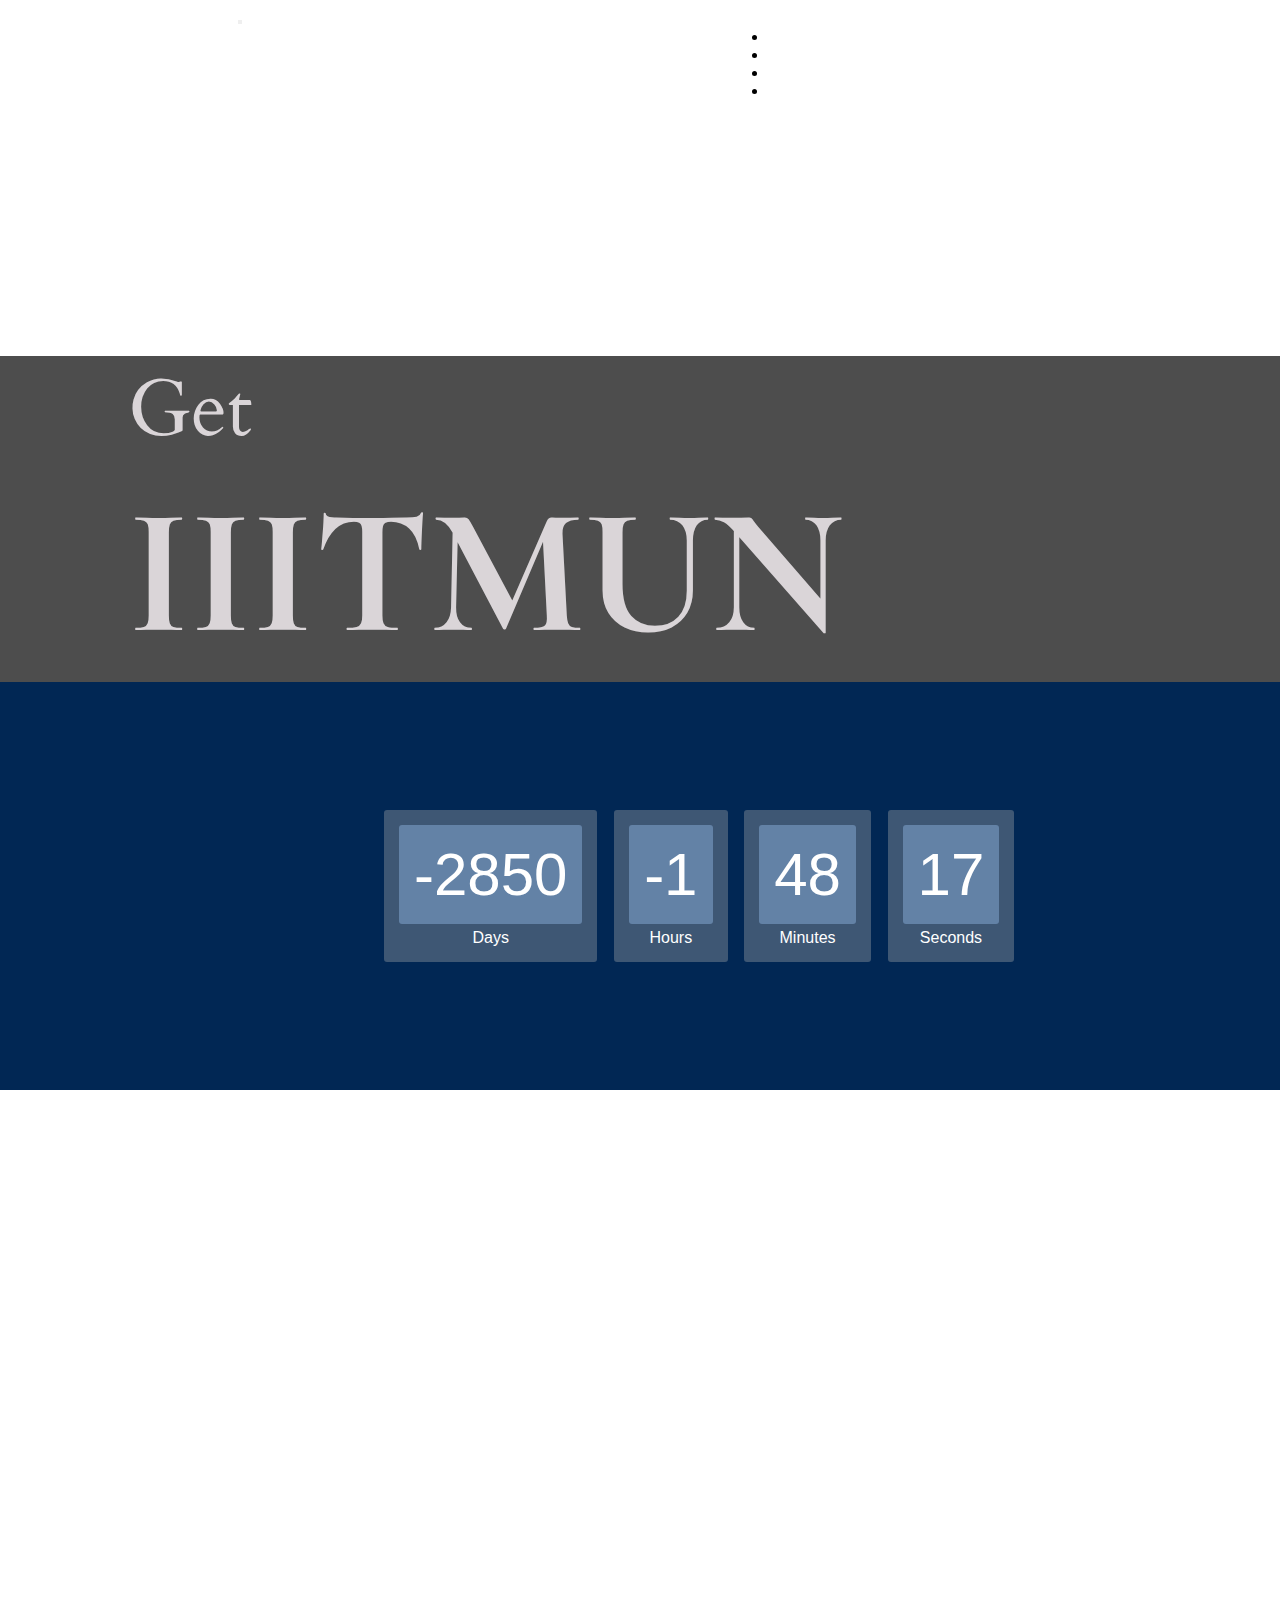
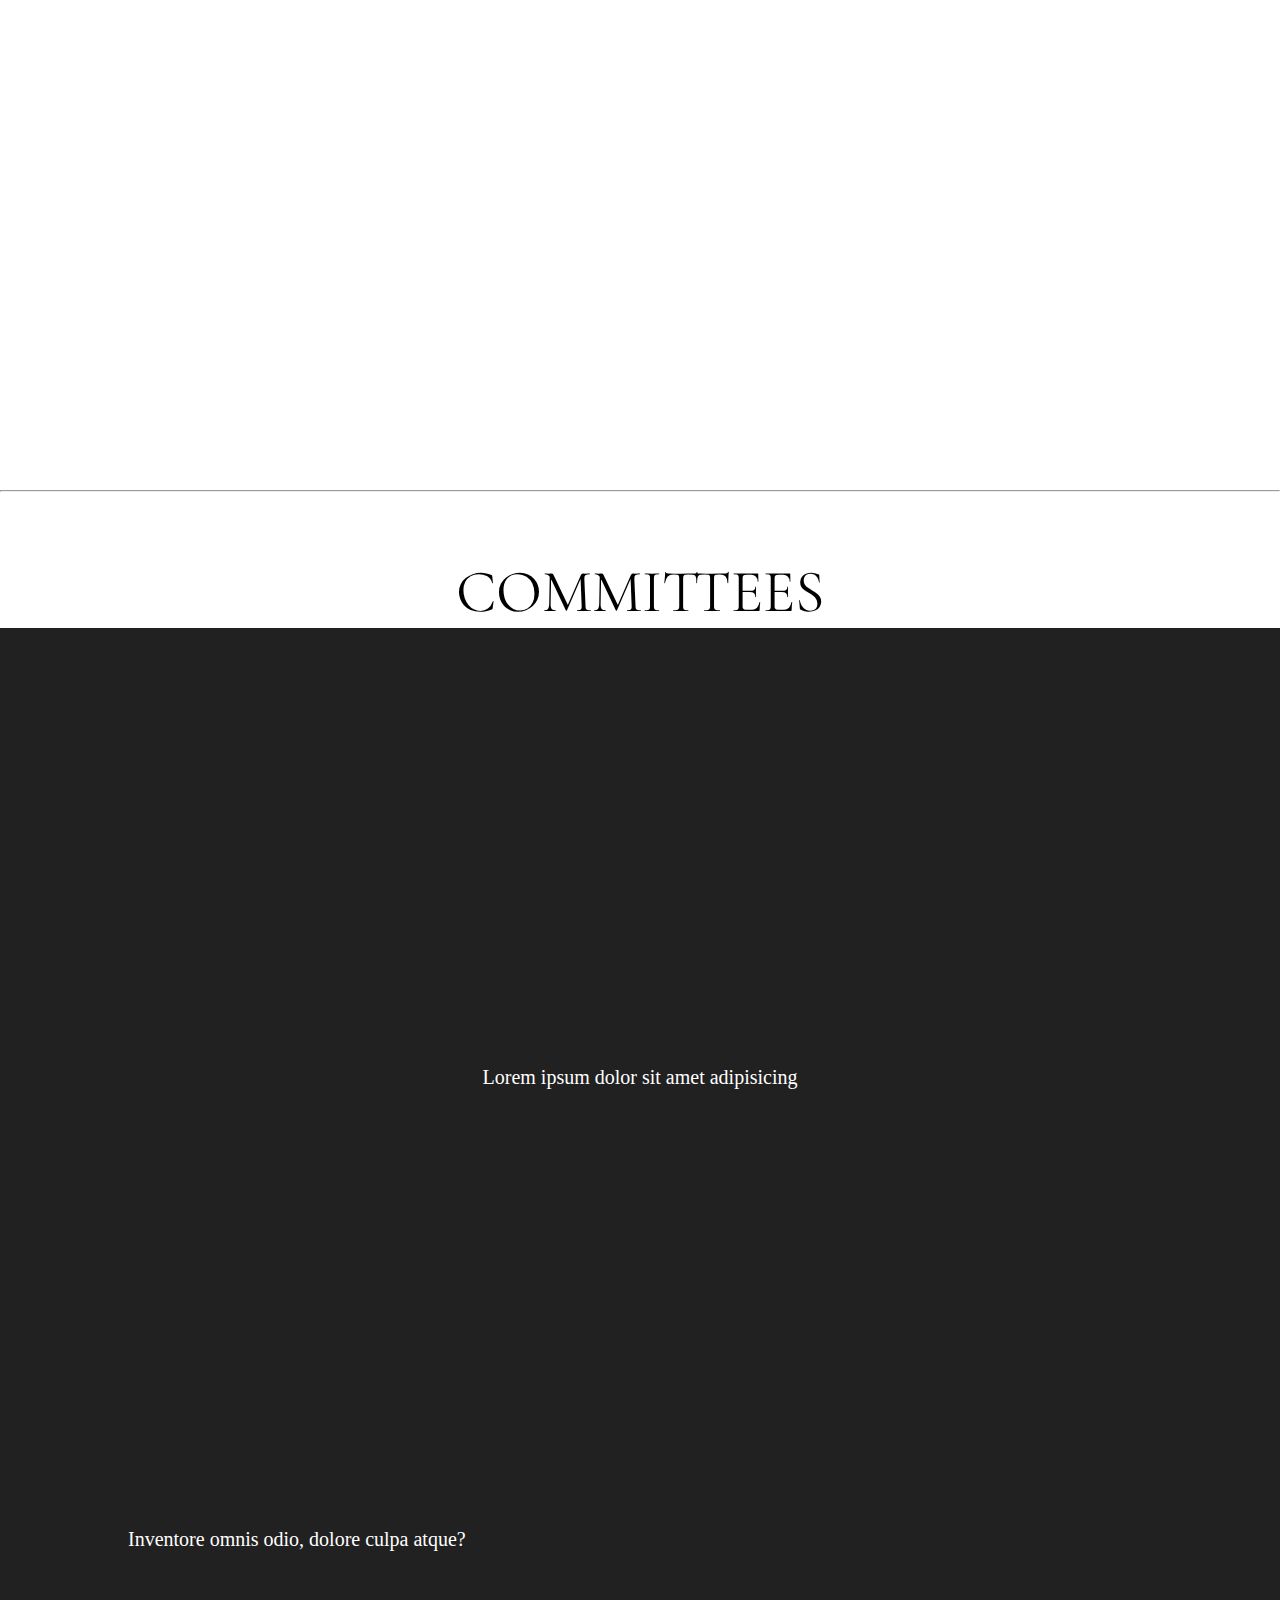
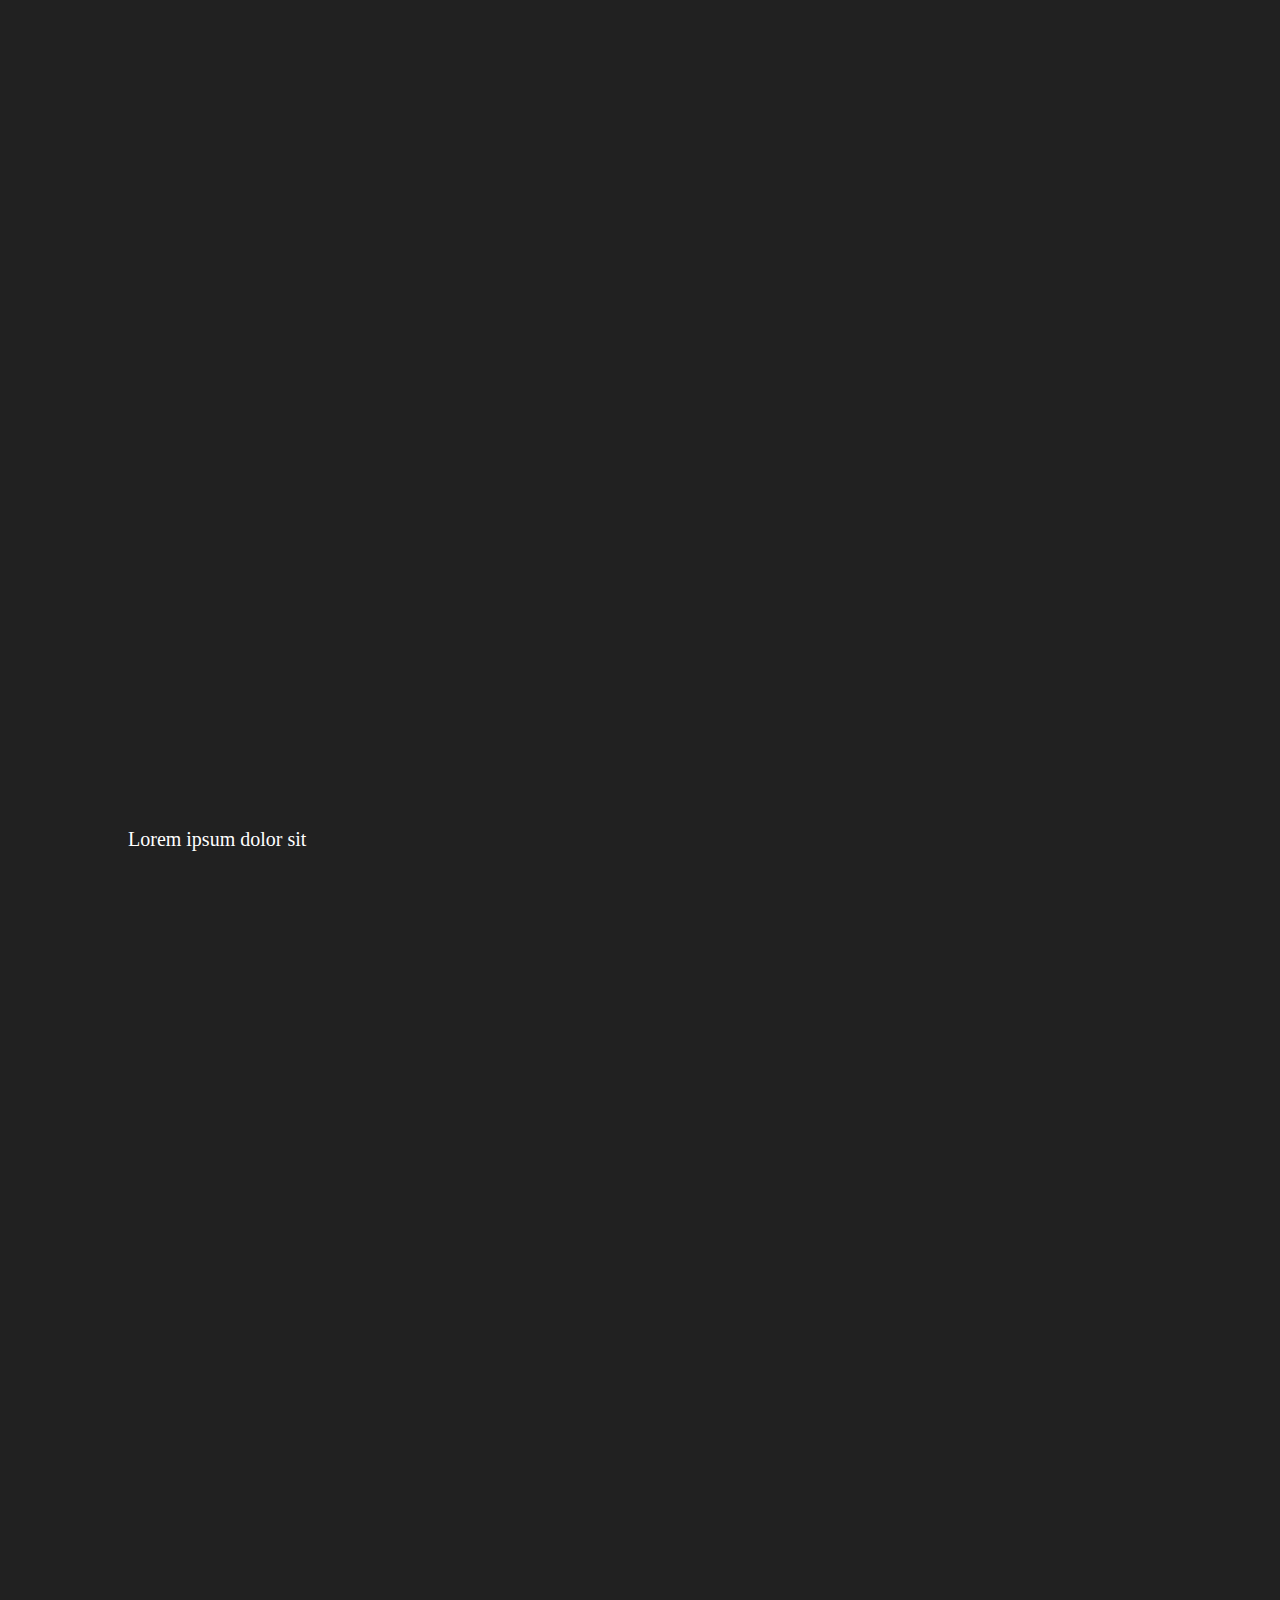
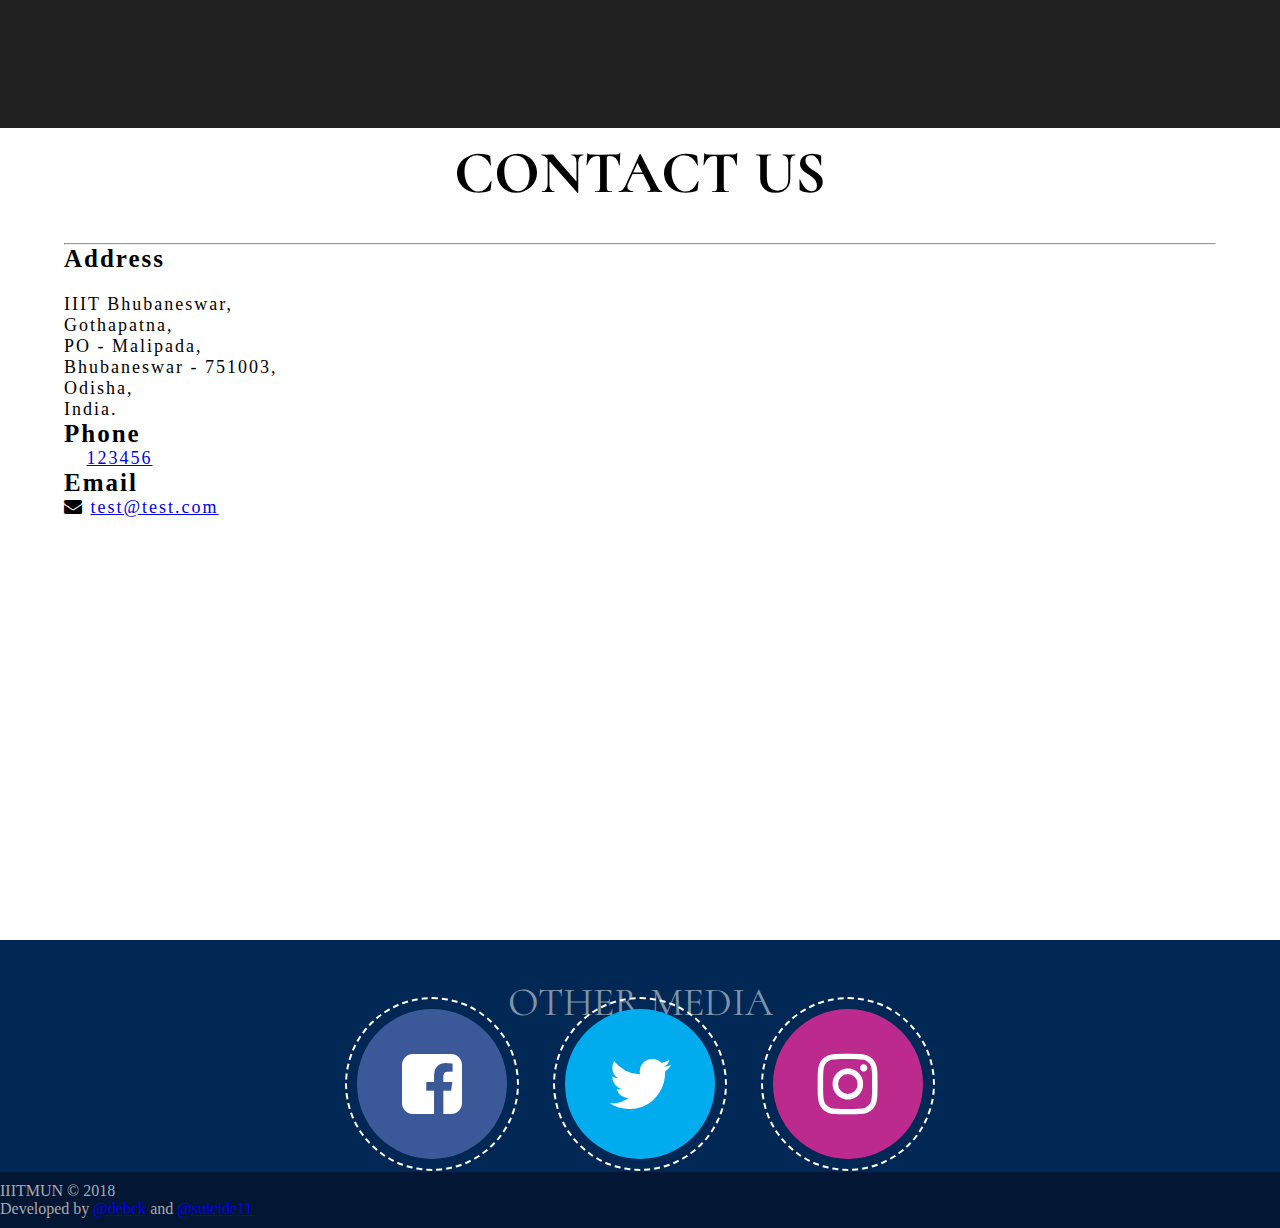
==== index.html @ c5b29341 "added time" ====
<!doctype html>
<html lang="en">
  <head>
     <link rel="icon" type="image/png" href="assets/logo.png" />
    <meta charset="utf-8">
    <meta name="viewport" content="width=device-width, initial-scale=1, shrink-to-fit=no">
    <link rel="stylesheet" href="https://stackpath.bootstrapcdn.com/bootstrap/4.1.3/css/bootstrap.min.css" integrity="sha384-MCw98/SFnGE8fJT3GXwEOngsV7Zt27NXFoaoApmYm81iuXoPkFOJwJ8ERdknLPMO" crossorigin="anonymous">
    <link href="https://fonts.googleapis.com/css?family=Cardo" rel="stylesheet">
    <link rel="stylesheet" href="https://use.fontawesome.com/releases/v5.0.10/css/all.css" integrity="sha384-+d0P83n9kaQMCwj8F4RJB66tzIwOKmrdb46+porD/OvrJ+37WqIM7UoBtwHO6Nlg" crossorigin="anonymous">
    <link href="https://unpkg.com/aos@2.3.1/dist/aos.css" rel="stylesheet">
      <script src="https://unpkg.com/aos@2.3.1/dist/aos.js"></script>
    <link href="https://fonts.googleapis.com/css?family=Cormorant" rel="stylesheet">
    <link href="https://fonts.googleapis.com/css?family=Port+Lligat+Slab" rel="stylesheet">
   <link rel="stylesheet" href="https://stackpath.bootstrapcdn.com/font-awesome/4.7.0/css/font-awesome.min.css">
   <link href="https://fonts.googleapis.com/css?family=Orbitron:700" rel="stylesheet">
    <link rel="stylesheet" type="text/css" href="css/index.css">
    <title>IIITMUN</title>
  </head>
  <body>
  	
<nav class="navbar navbar-expand-lg sticky-top navbar-light bg-dark">
  <a class="navbar-brand" href="index.html" style="color:white; margin-left: 10%; font-size: 25px;"  ><b>IIITMUN</b></a>
  <button class="navbar-toggler" type="button" data-toggle="collapse" data-target="#navbarTogglerDemo02" aria-controls="navbarTogglerDemo02" aria-expanded="false" aria-label="Toggle navigation">
    <span class="navbar-toggler-icon"></span>
  </button>

  <div class="collapse navbar-collapse"   id="navbarTogglerDemo02">
    <ul class="navbar-nav mr-auto mt-2 mt-lg-0" style="margin-left: 60%;">
      <li class="nav-item active">
        <a class="nav-link" onMouseOver="this.style.color='red'" onMouseOut="this.style.color='white'" href="index.html" style="color:white; padding-right: 25px;" >HOME <span class="sr-only">(current)</span></a>
      </li>
      <li class="nav-item">
        <a class="nav-link" style="color:white; padding-right: 25px;" onMouseOver="this.style.color='red'" onMouseOut="this.style.color='white'" href="#">APPLY</a>
      </li>
      <li class="nav-item">
        <a class="nav-link" style="color:white; padding-right: 25px;" onMouseOver="this.style.color='red'" onMouseOut="this.style.color='white'" href="team.html">TEAM</a>
      </li>
      <li class="nav-item">
        <a class="nav-link" style="color:white; padding-right: 25px;" onMouseOver="this.style.color='red'" onMouseOut="this.style.color='white'" href="#contact">CONTACT</a>
      </li>
      
    </ul>
  </div>
</nav>
<div class="overlay " style="background-image: url(assets/back1.png);">
</div>
<div class=" front-back">
<p class="quote" id="quote">
	
	<div class="IIITMUN" id="IIITMUN" data-aos="fade-up" data-aos-duration="5000">
		<b><b><b">IIITMUN</b></b></b>
	</div>
</p>
</div>
<div class="clearfix">
<!-- <p id="clock">
	<span id="days"></span> : <span id="hour"></span> : <span id="min"></span> : <span id="sec"></span>
</p>
 -->
<div class="timeclock">
<div id="clockdiv" data-deadline="2018-10-07T09:00:00">
  <div>
    <span class="days"></span>
    <div class="smalltext">Days</div>
  </div>
  <div>
    <span class="hours"></span>
    <div class="smalltext">Hours</div>
  </div>
  <div>
    <span class="minutes"></span>
    <div class="smalltext">Minutes</div>
  </div>
  <div>
    <span class="seconds"></span>
    <div class="smalltext">Seconds</div>
  </div>
</div>
</div>




<div class="letter">
  <div class="Sec" data-aos="fade-right" data-aos-duration="5000" > LETTER FROM THE SECRETARY GENERAL</div>
  </br>
	<div class="letter-detail">
      	<p data-aos="fade-right" data-aos-duration="5000"> <b>Honourable future delegates , esteemed colleagues and dear friends!</b></p>
      	<p data-aos="fade-right" data-aos-duration="5000" >It is with great pleasure that I invite you to join us for the First edition of IIITMUN, organised by
      IIIT Bhubaneswar Campus. This year's conference will take place from 6th October-8th October.</p>
      <p  data-aos="fade-right" data-aos-duration="5000" >Since its inception, IIIMUN has sought to empower young minds from across the country. The conference
      brings together determined delegates to discuss problems of international importance and more importantly,
      brainstorm solutions for the future. Over the past eight years at IIIT Bhubaneswar, our focus has
      always been in delivering quality debate, interesting committees and an experience worth remembering.
      It is this legacy that we hope to carry forward in this edition as well.</p>
      <p data-aos="fade-right" data-aos-duration="5000" >With a diverse set of committees, we expect delegates to foster key skills such as research, public speaking,
      debate and negotiation.IIITMUN strives to inspire delegates to think critically about the world around
      them and take action beyond the committee room.</p>
      <p data-aos="fade-right" data-aos-duration="5000" > We also aspire that at the end of the conference, the delegates go out with enhanced knowledge, better
      communication skills and learn the art of negotiation. All this along with having a great time at
      our conference.</p>
      <p data-aos="fade-right" data-aos-duration="5000"  > The Organising Committee of BITSMUN Hyderabad '18 and I once again cordially welcome you to three days
      of intense debate, shrewd diplomacy and an experience to cherish for times to come!</p>
      <p data-aos="fade-right" data-aos-duration="5000" >With a diverse set of committees, we expect delegates to foster key skills such as research, public speaking,
      debate and negotiation.IIITMUN strives to inspire delegates to think critically about the world around
      them and take action beyond the committee room.</p>
      <p data-aos="fade-right" data-aos-duration="5000" > We also aspire that at the end of the conference, the delegates go out with enhanced knowledge, better
      communication skills and learn the art of negotiation. All this along with having a great time at
      our conference.</p>
      <p data-aos="fade-right" data-aos-duration="5000"  > The Organising Committee of BITSMUN Hyderabad '18 and I once again cordially welcome you to three days
      of intense debate, shrewd diplomacy and an experience to cherish for times to come!</p>
      <p data-aos="fade-right" data-aos-duration="5000">With a diverse set of committees, we expect delegates to foster key skills such as research, public speaking,
      debate and negotiation.IIITMUN strives to inspire delegates to think critically about the world around
      them and take action beyond the committee room.</p>
  </div>
</div>
<hr>

</div>
</div>
<div class="commitee">
  <div class="comm">COMMITTEES</div>



<div id="demo" class="carousel slide" data-ride="carousel" data-interval="false">

  <!-- The slideshow -->
  <div class="carousel-inner">
    <div class="carousel-item active">
      <div >Lorem ipsum dolor sit amet adipisicing</div>
    </div>
    <div class="carousel-item">
      <div >Inventore omnis odio, dolore culpa atque?</div>
    </div>
    <div class="carousel-item">
     <div >Lorem ipsum dolor sit</div>
    </div>
  </div>

  <!-- Left and right controls -->
  <a class="carousel-control-prev" href="#demo" data-slide="prev">
    <span class="carousel-control-prev-icon"></span>
  </a>
  <a class="carousel-control-next" href="#demo" data-slide="next">
    <span class="carousel-control-next-icon"></span>
  </a>

</div>
</div>


<div class="contact-us" id="contact" ; background-image: url(assets/back5.jpg);">
	
<h1 class="contact">CONTACT US </h1>
<hr>
  <div class="row" >
    <div class="col-sm-4" style="letter-spacing:2px;font-size: 18px">
        <h4 class="pt-2" style="font-size: 25px">Address</h4>
        <i class="fas fa-globe" style="color:#000; "></i>
            <br > IIIT Bhubaneswar,
            <br> Gothapatna,
            <br> PO - Malipada,
            <br> Bhubaneswar - 751003,
            <br> Odisha,
            <br> India.
        <h4 class="pt-2" style="font-size: 25px">Phone</h4>
        <i class="fas fa-phone" style="color:#000"></i> <a href="tel:+"> 123456 </a><br>
        <h4 class="pt-2" style="font-size: 25px">Email</h4>
        <i class="fa fa-envelope" style="color:#000"></i> <a href="mailto:">test@test.com</a><br>
      </div>
    <div class="col-sm-8">
      <div style="width: 100%"><iframe width="100%" height="400" src="https://maps.google.com/maps?width=100%&height=400&hl=en&q=IIIT%20Bhubaneswar%2CBhubaneswar%2CIndia%20+(Your%20Business%20Name)&ie=UTF8&t=&z=16&iwloc=B&output=embed" frameborder="0" scrolling="no" marginheight="0" marginwidth="0"><a href="https://www.mapsdirections.info/en/custom-google-maps/">Create a custom Google Map</a> by <a href="https://www.mapsdirections.info/en/">Measure area on map</a></iframe></div><br />
    </div>

</div>

</div>

<div class="footer">
	 <div class="other-media" >OTHER MEDIA</div>
      <div class="social">
  <a href="https://facebook.com/ondrej.p.barta" class="link facebook" target="_parent"><span class="fa fa-facebook-square"></span></a>
  <a href="https://twitter.com/PageOnlineXS" class="link twitter" target="_parent"><span class="fa fa-twitter"></span></a>
  <a href="https://plus.google.com/+OndřejBárta-Otaku" class="link instagram" target="_parent"><span class="fa fa-instagram"></span></a>
</div>
</br>
</div>

      <div id="sub-floor">
        <div class="container">
          <div class="row">
            <div class="col-md-4 copyright">
             IIITMUN © 2018
            </div>
            <div class="col-md-4 col-md-offset-4 attribution">
             Developed by <a href="https://github.com/debck/">@debck</a> and <a href="https://github.com/suicide11/">@suicide11</a>
            </div>
          </div> <!-- end .row -->
        </div>
      </div>


	<script src="https://code.jquery.com/jquery-3.3.1.slim.min.js" integrity="sha384-q8i/X+965DzO0rT7abK41JStQIAqVgRVzpbzo5smXKp4YfRvH+8abtTE1Pi6jizo" crossorigin="anonymous"></script>
    <script src="https://cdnjs.cloudflare.com/ajax/libs/popper.js/1.14.3/umd/popper.min.js" integrity="sha384-ZMP7rVo3mIykV+2+9J3UJ46jBk0WLaUAdn689aCwoqbBJiSnjAK/l8WvCWPIPm49" crossorigin="anonymous"></script>
    <script src="https://stackpath.bootstrapcdn.com/bootstrap/4.1.3/js/bootstrap.min.js" integrity="sha384-ChfqqxuZUCnJSK3+MXmPNIyE6ZbWh2IMqE241rYiqJxyMiZ6OW/JmZQ5stwEULTy" crossorigin="anonymous"></script>
    <script type="text/javascript" src="javascript/index.js"></script>
  </body>
</html>
---- css/index.css ----
*{
	margin: 0px;
	padding: 0px;
}
.overlay {
    position: absolute;
    width: 100%;
    height: 100%;
    left: 0;
    top: 0;
    z-index: -1;
    opacity: 0.7;
         background-position: center center;
		background-repeat:  no-repeat;
		background-size:  cover;

  }


.front-back	{
	background-color: rgb(0,0,0);
	opacity: 0.7;
	z-index: 120;
	top: 0;
	width: 100%;
    height: 100%;
	background-position: center center;
		background-repeat:  no-repeat;
		background-size:  cover;
}
.quote{
	color: #CAC3C8;
	margin-top: 20%;
	padding-left: 10%;
	font-family: 'Cardo', serif;
	font-size: 80px;
}

.IIITMUN
{
	color: #CAC3C8;
	font-family: 'Cormorant', serif;
	padding-top: -50px;
	padding-left: 10%;
	font-size: 180px;
}
.timeclock{
  background-color: #012754;

}
#clockdiv{
  padding-top: 10%;
  padding-left: 30%;
  padding-bottom: 10%;
  font-family: sans-serif;
  color: #fff;
  display: inline-block;
  font-weight: 100;
  text-align: center;
  font-size: 60px;
}

#clockdiv > div{
  padding: 15px;
  border-radius: 3px;
  background: #3E5774;
  display: inline-block;
}

#clockdiv div > span{
  padding: 15px;
  border-radius: 3px;
  background: #6382A6;
  display: inline-block;
}

.smalltext{
  padding-top: 5px;
  font-size: 16px;
}

/*#clock{
	margin-top: 5%;
	font-size: 60px;
	margin-left: 40%;
}
.clock1{
	font-size: 25px;
	margin-left: 40%;
	word-spacing: 40px;
}
*/
.letter{
	position: relative;
	top: 100%;
	background: none;
	margin-top: 12%;
	
	
}
/*#days,#hour,#min,#sec
{
	font-size: 40px;
	padding: 5px;
	color: red;
}*/
.Sec{
	
	text-decoration-color: red; 
	font-size: 60px;
	margin-left: 10%;
	font-family: 'Cormorant', serif;
}

.clearfix{
	clear:all;
}

.letter-detail{
	margin-left: 10%;
	font-size: 25px;
	margin-right: 10%; 
}
.commitee{
	margin-top: 10%;
}
.comm{
	font-size: 60px;
	text-align: center;
	font-family: 'Cormorant', serif;
}

.contact-us{
	
	margin-top:-2%;
	width: 90%;
	padding-left: 5%;
	
	padding-bottom: 10%;
}
.contact{
	padding: 3%;
	text-align: center;
	font-family: 'Cormorant', serif;
	font-size: 60px;
}
#sub-floor {
    color: #AAA;
    background: #031634 none repeat scroll 0% 0%;
    padding: 10px 0px;
}


@import url(//maxcdn.bootstrapcdn.com/font-awesome/4.7.0/css/font-awesome.min.css);
.social-support{
	font-size: 28px;
	color:#2d2d32;
	line-height: 40px;
	font-weight: 300;
	margin-bottom: 22px;
	text-align: center;
}
.footer{
	padding-bottom: 8%;
	background-color: #012754;
	width: 100%;
}

.other-media{
	color: white;
	padding-top: 3%;
	padding-bottom: 2%;
	z-index: -1;
	opacity: 0.5;
	font-size:40px;
	text-align: center;
	margin-top: -10%;
	font-family: 'Cormorant', serif;
}

.social {
  position: absolute;
  width: 100%;
  padding-top: 5%;
  text-align: center;
  transform: translateY(-50%);
}

.social .link {
  display: inline-block;
  vertical-align: middle;
  position: relative;
  width: 150px;
  height: 150px;
  border-radius: 50%;
  border: 2px dashed white;
  background-clip: content-box;
  padding: 10px;
  transition: .5s;
  color: #D7D0BE;
  margin-left: 15px;
  margin-right: 15px;
  font-size: 70px;
}

.social .link span {
  display: block;
  position: absolute;
  text-align: center;
  top: 50%;
  left: 50%;
  transform: translate(-50%, -50%);
}

.social .link:hover {
  padding: 20px;
  color: white;
  margin-left: -5px;
  transform: translateX(10px) rotate(360deg);
}

.social .link.instagram {
  background-color: #bc2a8d;
  color: white;
}

.social .link.twitter {
  background-color: #00ACEE;
  color: white;
}

.social .link.facebook {
  background-color: #3B5998;
  color: white;
}


.comm-font{
	font-size: 25px;
}

.commitee{
	margin-top: 5%;
}
.comm{
	font-size: 60px;
	text-align: center;
}

.comm-data{
	color: white;
	padding:100px;
}
.carousel-item {
  height: 100vh;
  background: #212121;
}

.carousel-control-next,
.carousel-control-prev {
  width: 8% !important;
}

.carousel-item.active,
.carousel-item-left,
.carousel-item-right {
  display: flex !important;
  justify-content: center;
  align-items: center;
}

.carousel-item  {
    color: white;
    font-size: 20px;
    padding: 0 10%;
 }

h5 {
  display: inline-block;
  padding: 10px;
  background: #B9121B;
  border-top-left-radius: 10px;
  border-top-right-radius: 10px;
}

.full-screen {
  background-size: cover;
  background-position: center;
  background-repeat: no-repeat;
}


/* Clearfix (clear floats) */
.tab-pane .row::after {
    content: "";
    clear: both;
    display: table;
}
@media only screen and (max-width: 768px){

	.IIITMUN{
		font-size: 75px;
		margin-top: 5%;
	}
	.quote{
		padding-top: 40%;
		font-size: 40px;
	}
  #clockdiv{
    font-size: 10px;
    display: block;
    padding-top: 5%;
  padding-left: 3%;
  padding-bottom: 5%;
  }
	/*.clock1{
		margin-left: 0px;
		word-spacing: 10px;
		font-size: 40px;
	}
	#clock{
		margin-top: 15%;
		font-size: 20px;
		margin-left: 20%;
	}
	#days,#hour,#min,#sec
{
	font-size: 20px;
	padding: 5px;
}*/
	.Sec{
		font-size: 30px;
		margin-left: 5px;
	}
	.letter{
		padding-top: 50%;
	}
	.letter-detail{
		
		margin-left: 0px;
		font-size: 15px;
	}
	.nav-justified>li {
    display: table-cell;
    width: 1%;
  }
  .other-media{
  	padding-left: 10%;
  }
  .tabtop li a {
  	font-size: 15px;
  }
  .tabtop .active a:before{
  	content:none;
  }
  .tabtop li{
  	width:100%;
  }
  .comm-font{
  	font-size: 20px;
  }
  .collapse ul li a{
  	padding:none;
  	margin:none;
  }
  .contact-us{
  	margin-top: -2%;
  }
  .comm{
  	font-size: 30px;
  }
  .contact{
  	margin-top: 5px;
  	font-size: 30px;
  }
  .other-media{
  	font-size: 25px;
  	padding-bottom: 40px;
  }
.social .link {
  display: inline-block;
  vertical-align: middle;
  position: relative;
  width: 50px;
  height: 50px;
  border-radius: 50%;
  padding: 10px;
  transition: .5s;
  color: #D7D0BE;
  margin-left: 15px;
  margin-right: 15px;
  font-size: 20px;
}
.social {
  position: absolute;
  width: 100%;
  padding-top: 10px;
  padding-bottom: 10px;
  text-align: center;
  transform: translateY(-50%);
}

}
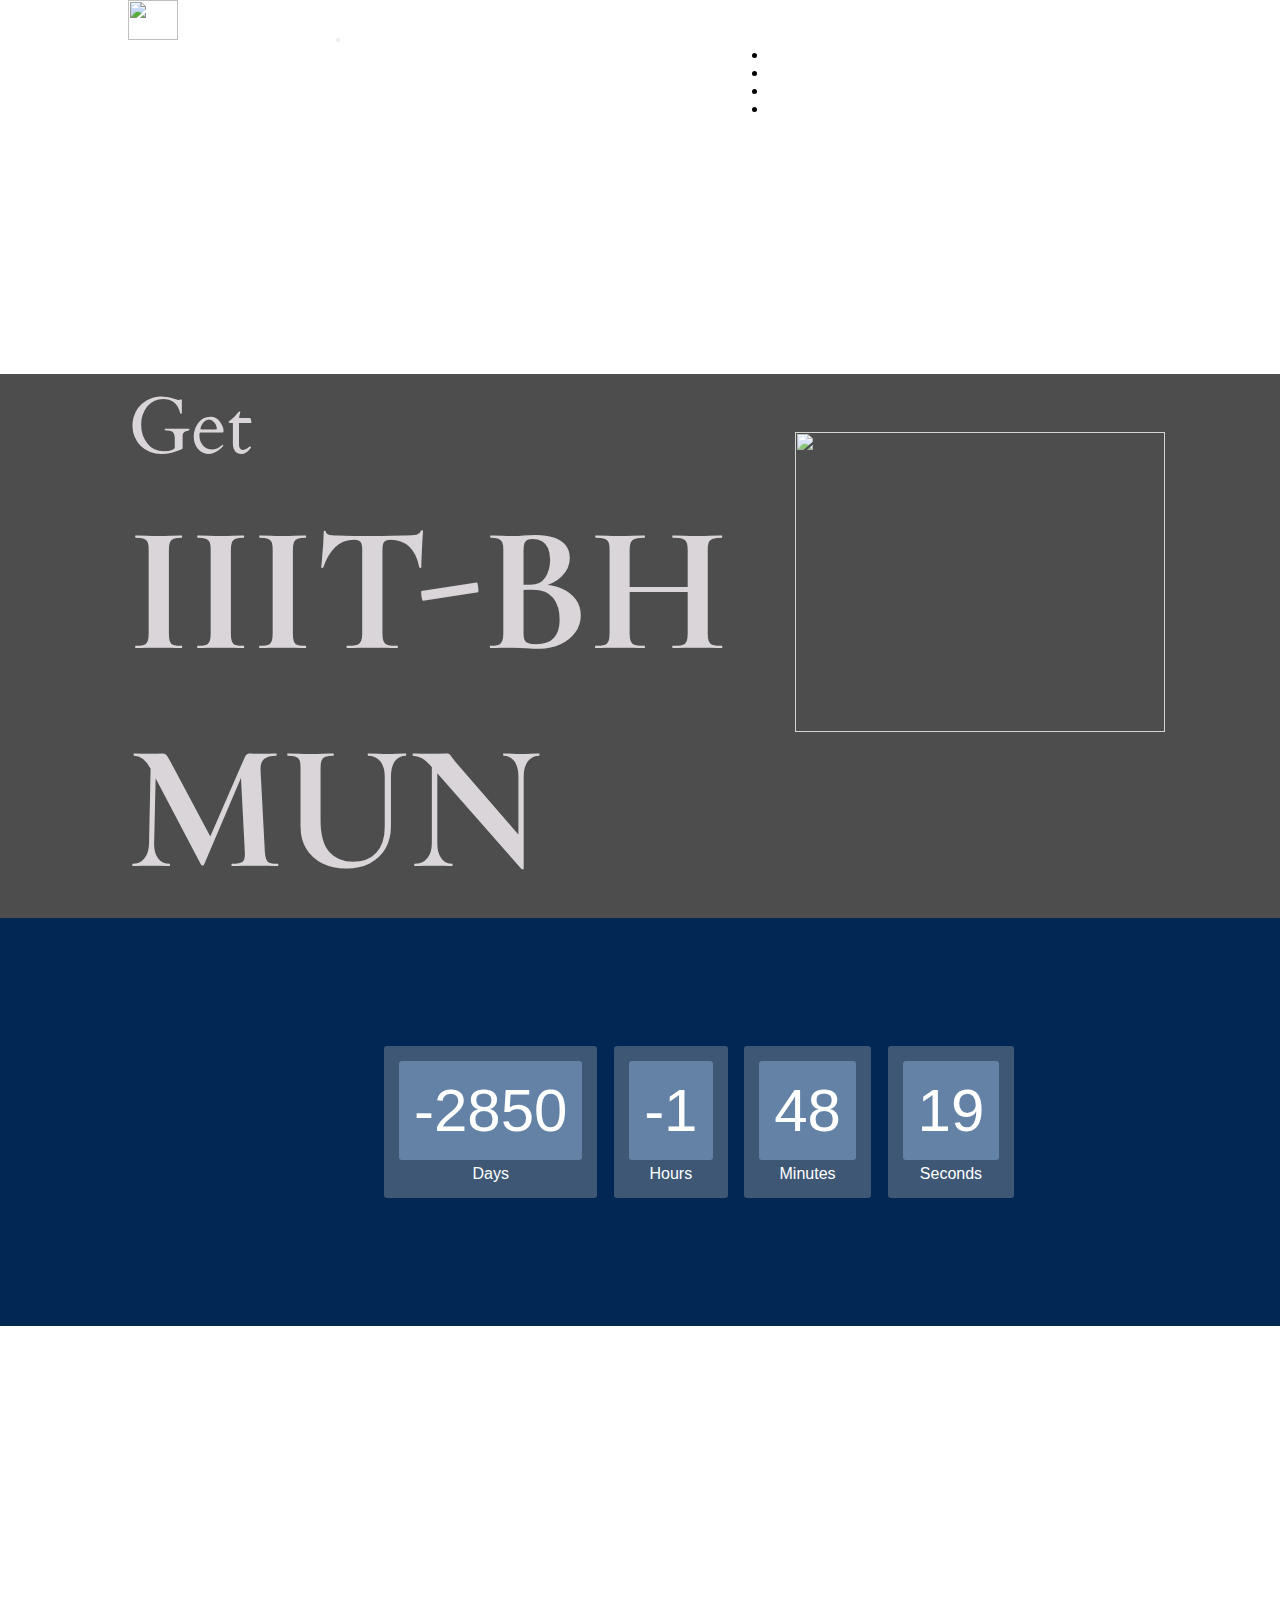
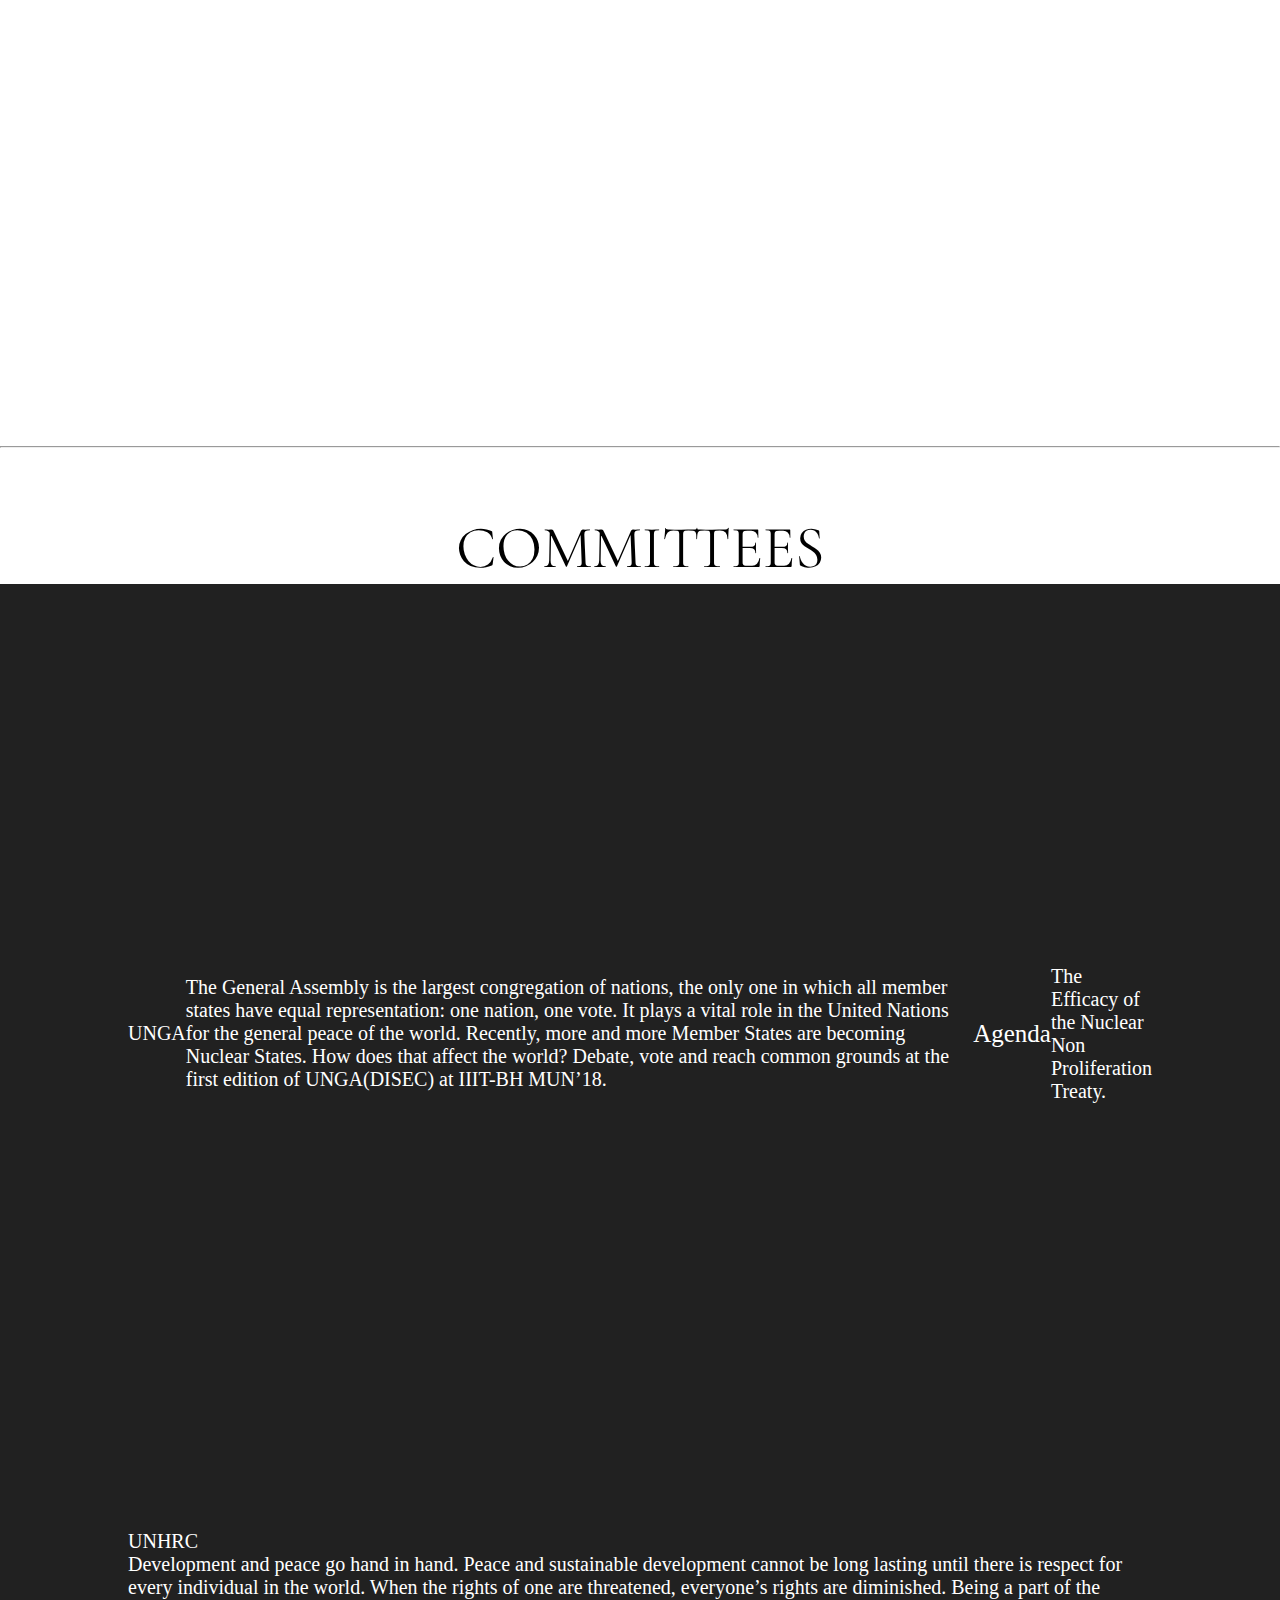
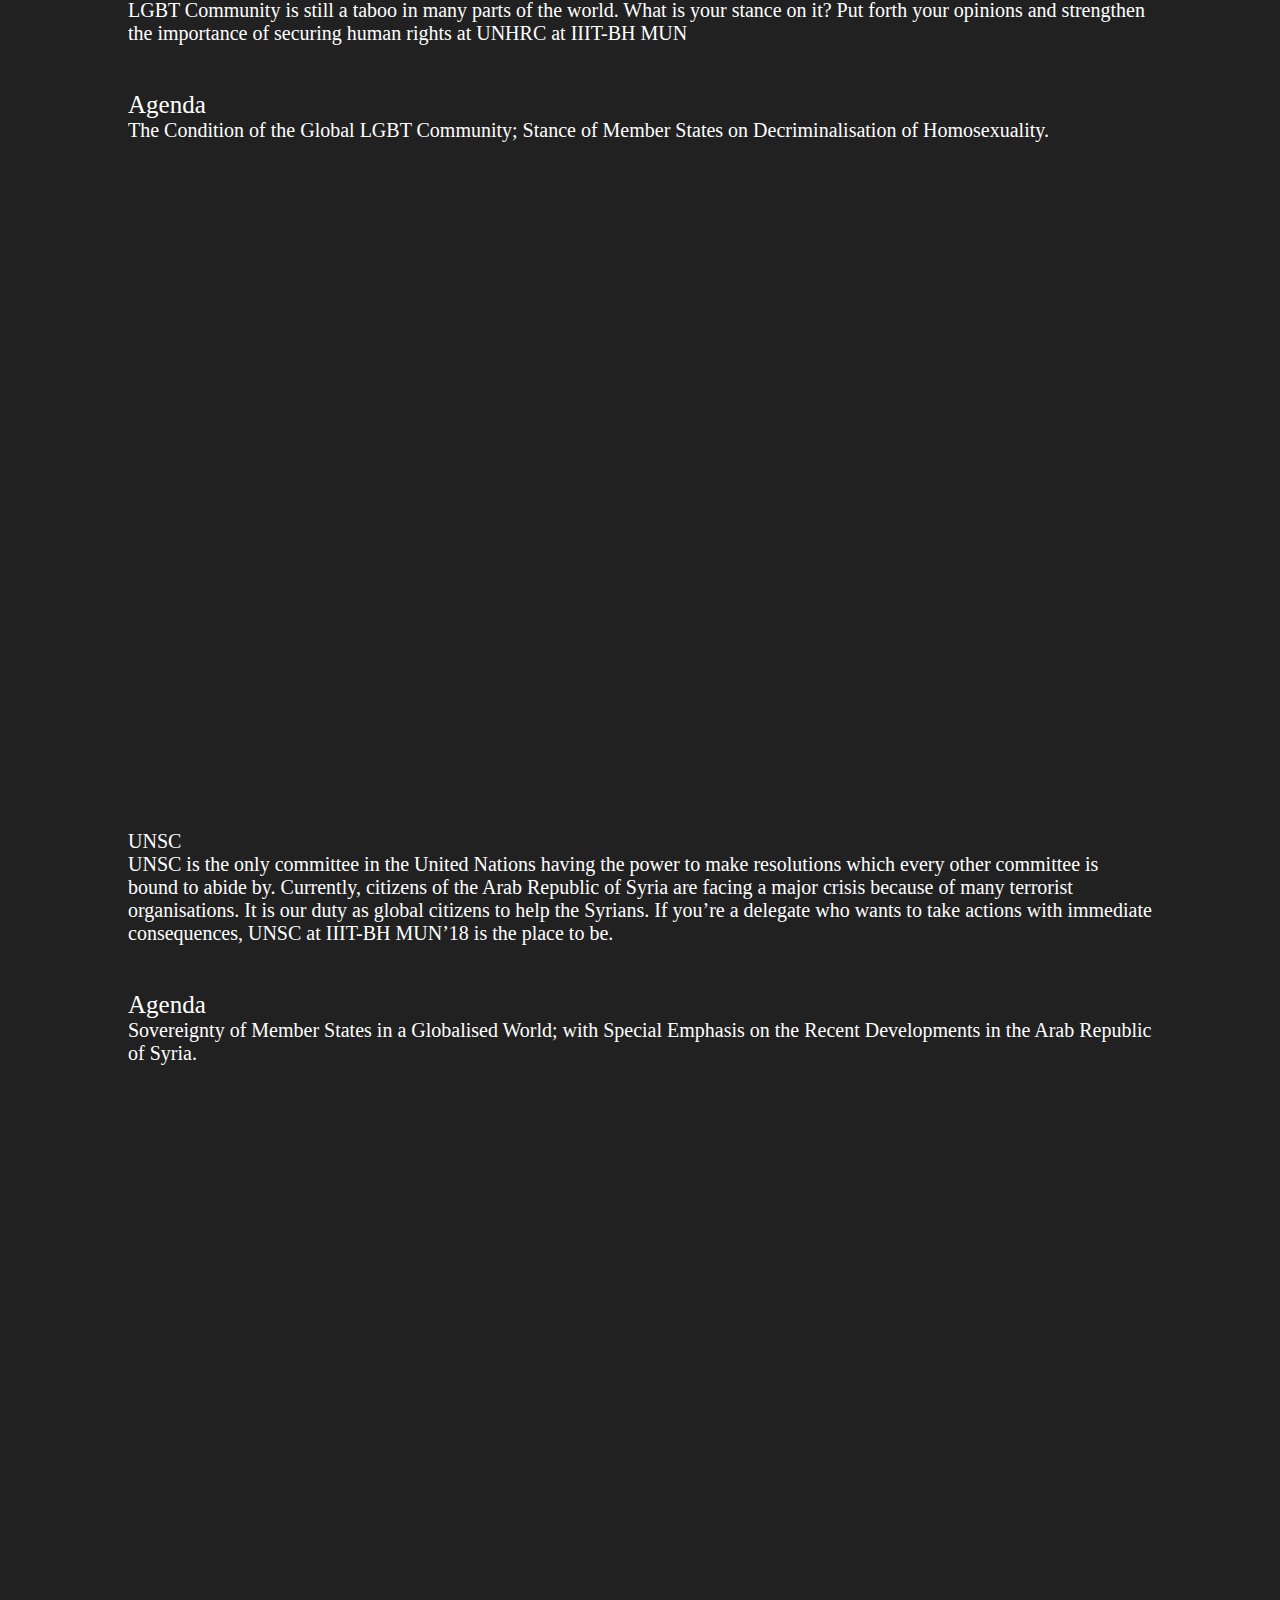
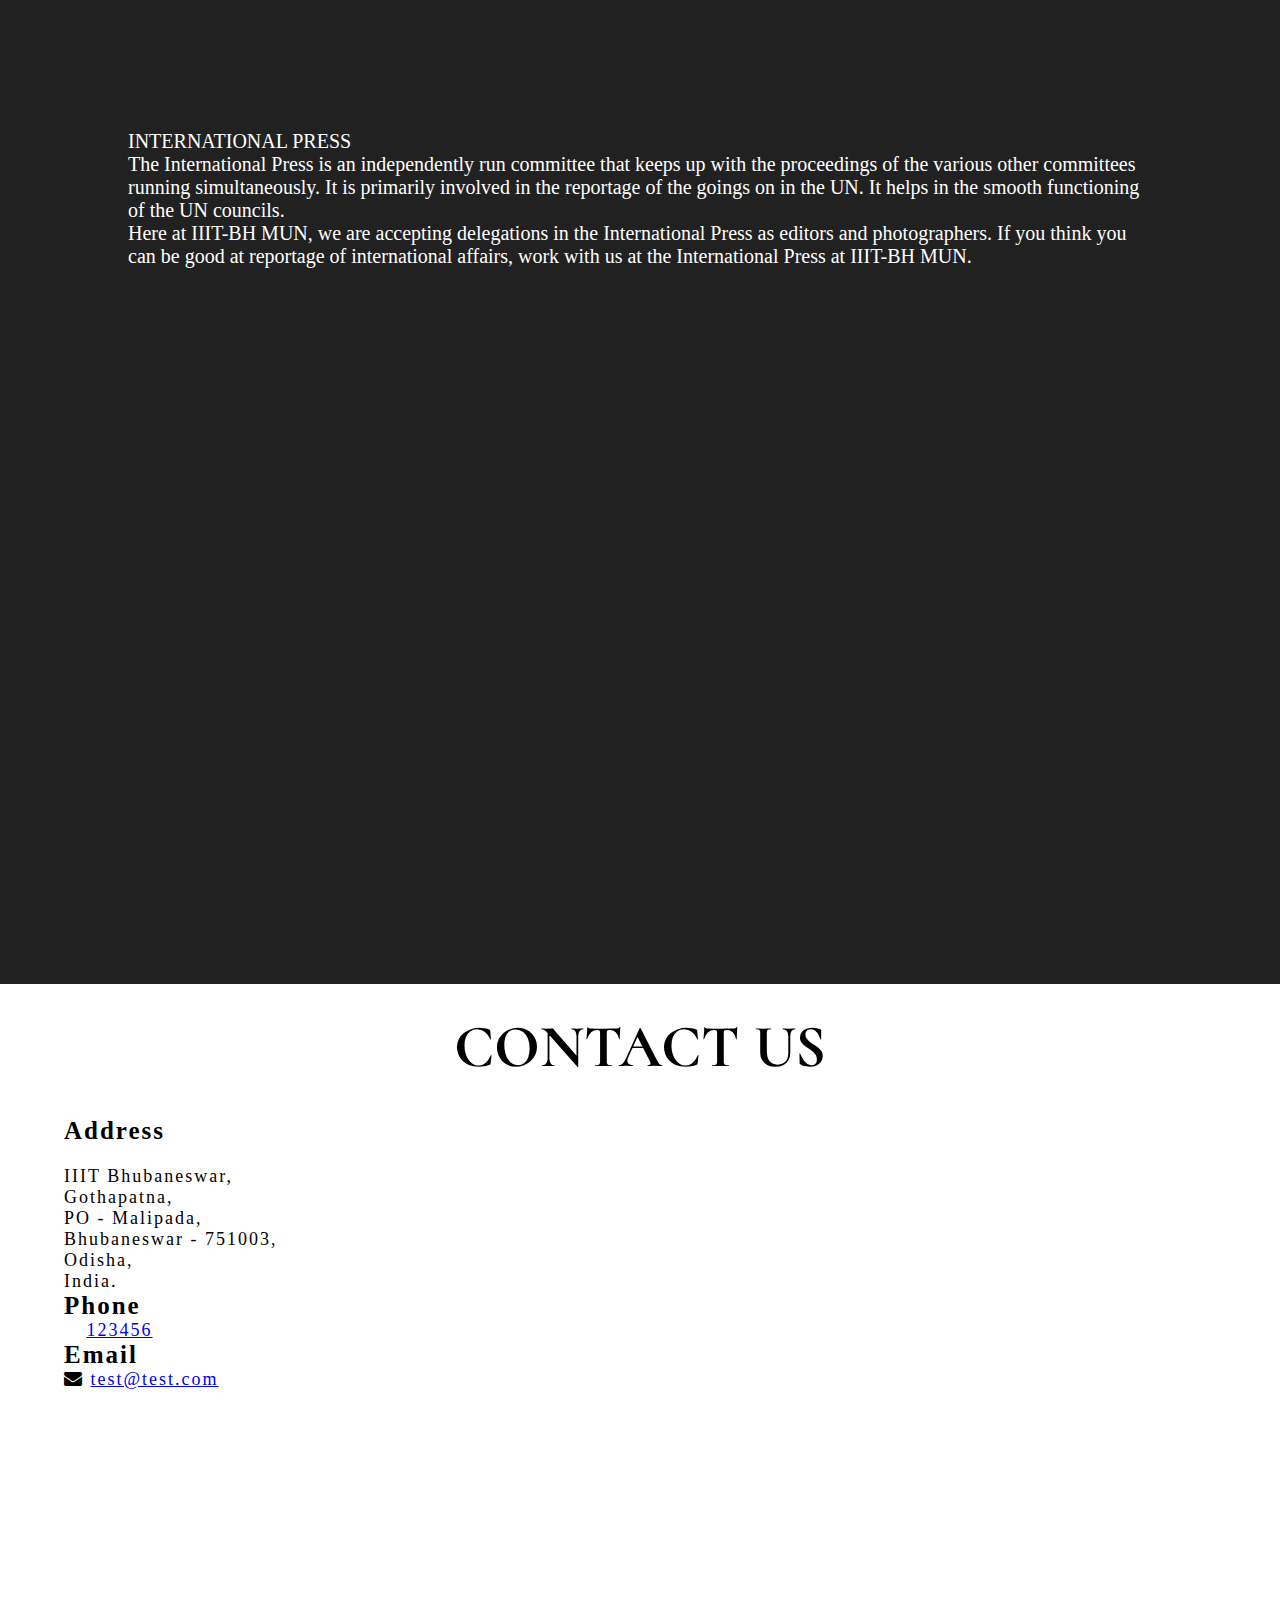
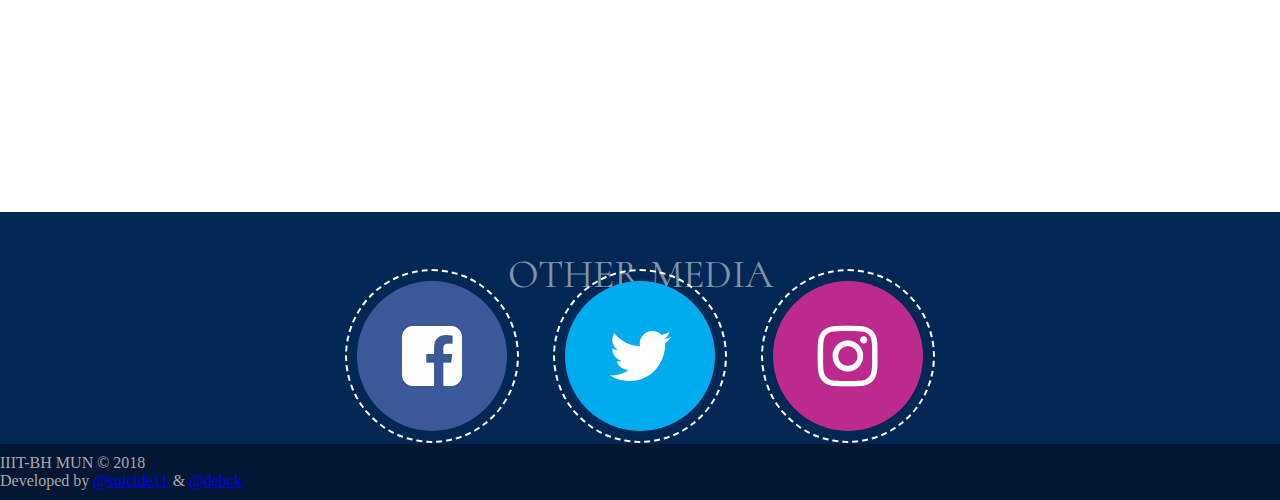
==== commit e9c23144: "added social media links" ====
--- a/index.html
+++ b/index.html
@@ -8,29 +8,29 @@
     <link href="https://fonts.googleapis.com/css?family=Cardo" rel="stylesheet">
     <link rel="stylesheet" href="https://use.fontawesome.com/releases/v5.0.10/css/all.css" integrity="sha384-+d0P83n9kaQMCwj8F4RJB66tzIwOKmrdb46+porD/OvrJ+37WqIM7UoBtwHO6Nlg" crossorigin="anonymous">
     <link href="https://unpkg.com/aos@2.3.1/dist/aos.css" rel="stylesheet">
-      <script src="https://unpkg.com/aos@2.3.1/dist/aos.js"></script>
+    <script src="https://unpkg.com/aos@2.3.1/dist/aos.js"></script>
     <link href="https://fonts.googleapis.com/css?family=Cormorant" rel="stylesheet">
     <link href="https://fonts.googleapis.com/css?family=Port+Lligat+Slab" rel="stylesheet">
    <link rel="stylesheet" href="https://stackpath.bootstrapcdn.com/font-awesome/4.7.0/css/font-awesome.min.css">
    <link href="https://fonts.googleapis.com/css?family=Orbitron:700" rel="stylesheet">
     <link rel="stylesheet" type="text/css" href="css/index.css">
-    <title>IIITMUN</title>
+    <title>IIIT-BH MUN</title>
   </head>
   <body>
   	
 <nav class="navbar navbar-expand-lg sticky-top navbar-light bg-dark">
-  <a class="navbar-brand" href="index.html" style="color:white; margin-left: 10%; font-size: 25px;"  ><b>IIITMUN</b></a>
+  <a class="navbar-brand" href="index.html" style="color:white; margin-left: 10%; font-size: 25px;"><img class="img-responsive2"       
+       src="assets/logo.png" height="40px" width="50px"><b>IIIT-BH MUN</b></a>
   <button class="navbar-toggler" type="button" data-toggle="collapse" data-target="#navbarTogglerDemo02" aria-controls="navbarTogglerDemo02" aria-expanded="false" aria-label="Toggle navigation">
     <span class="navbar-toggler-icon"></span>
   </button>
-
   <div class="collapse navbar-collapse"   id="navbarTogglerDemo02">
     <ul class="navbar-nav mr-auto mt-2 mt-lg-0" style="margin-left: 60%;">
       <li class="nav-item active">
         <a class="nav-link" onMouseOver="this.style.color='red'" onMouseOut="this.style.color='white'" href="index.html" style="color:white; padding-right: 25px;" >HOME <span class="sr-only">(current)</span></a>
       </li>
       <li class="nav-item">
-        <a class="nav-link" style="color:white; padding-right: 25px;" onMouseOver="this.style.color='red'" onMouseOut="this.style.color='white'" href="#">APPLY</a>
+        <a class="nav-link" style="color:white; padding-right: 25px;" onMouseOver="this.style.color='red'" onMouseOut="this.style.color='white'" href="apply.html">APPLY</a>
       </li>
       <li class="nav-item">
         <a class="nav-link" style="color:white; padding-right: 25px;" onMouseOver="this.style.color='red'" onMouseOut="this.style.color='white'" href="team.html">TEAM</a>
@@ -38,20 +38,21 @@
       <li class="nav-item">
         <a class="nav-link" style="color:white; padding-right: 25px;" onMouseOver="this.style.color='red'" onMouseOut="this.style.color='white'" href="#contact">CONTACT</a>
       </li>
-      
     </ul>
   </div>
 </nav>
-<div class="overlay " style="background-image: url(assets/back1.png);">
-</div>
+
+
+
+<div class="overlay " style="background-image: url(assets/background.jpg);"></div>
 <div class=" front-back">
-<p class="quote" id="quote">
-	
-	<div class="IIITMUN" id="IIITMUN" data-aos="fade-up" data-aos-duration="5000">
-		<b><b><b">IIITMUN</b></b></b>
-	</div>
-</p>
-</div>
+  <p class="quote" id="quote"><span style="float:right;margin-right: 10%; margin-top: 5%"><img src="assets/logo.png" height="300px" width="370px"></span>
+    <div class="IIITMUN" id="IIITMUN" data-aos="fade-up" data-aos-duration="5000">
+      <b><b><b>IIIT-BH MUN</b></b></b>
+	  </div>
+  </p>
+</div>
+
 <div class="clearfix">
 <!-- <p id="clock">
 	<span id="days"></span> : <span id="hour"></span> : <span id="min"></span> : <span id="sec"></span>
@@ -85,33 +86,13 @@
   <div class="Sec" data-aos="fade-right" data-aos-duration="5000" > LETTER FROM THE SECRETARY GENERAL</div>
   </br>
 	<div class="letter-detail">
-      	<p data-aos="fade-right" data-aos-duration="5000"> <b>Honourable future delegates , esteemed colleagues and dear friends!</b></p>
-      	<p data-aos="fade-right" data-aos-duration="5000" >It is with great pleasure that I invite you to join us for the First edition of IIITMUN, organised by
-      IIIT Bhubaneswar Campus. This year's conference will take place from 6th October-8th October.</p>
-      <p  data-aos="fade-right" data-aos-duration="5000" >Since its inception, IIIMUN has sought to empower young minds from across the country. The conference
-      brings together determined delegates to discuss problems of international importance and more importantly,
-      brainstorm solutions for the future. Over the past eight years at IIIT Bhubaneswar, our focus has
-      always been in delivering quality debate, interesting committees and an experience worth remembering.
-      It is this legacy that we hope to carry forward in this edition as well.</p>
-      <p data-aos="fade-right" data-aos-duration="5000" >With a diverse set of committees, we expect delegates to foster key skills such as research, public speaking,
-      debate and negotiation.IIITMUN strives to inspire delegates to think critically about the world around
-      them and take action beyond the committee room.</p>
-      <p data-aos="fade-right" data-aos-duration="5000" > We also aspire that at the end of the conference, the delegates go out with enhanced knowledge, better
-      communication skills and learn the art of negotiation. All this along with having a great time at
-      our conference.</p>
-      <p data-aos="fade-right" data-aos-duration="5000"  > The Organising Committee of BITSMUN Hyderabad '18 and I once again cordially welcome you to three days
-      of intense debate, shrewd diplomacy and an experience to cherish for times to come!</p>
-      <p data-aos="fade-right" data-aos-duration="5000" >With a diverse set of committees, we expect delegates to foster key skills such as research, public speaking,
-      debate and negotiation.IIITMUN strives to inspire delegates to think critically about the world around
-      them and take action beyond the committee room.</p>
-      <p data-aos="fade-right" data-aos-duration="5000" > We also aspire that at the end of the conference, the delegates go out with enhanced knowledge, better
-      communication skills and learn the art of negotiation. All this along with having a great time at
-      our conference.</p>
-      <p data-aos="fade-right" data-aos-duration="5000"  > The Organising Committee of BITSMUN Hyderabad '18 and I once again cordially welcome you to three days
-      of intense debate, shrewd diplomacy and an experience to cherish for times to come!</p>
-      <p data-aos="fade-right" data-aos-duration="5000">With a diverse set of committees, we expect delegates to foster key skills such as research, public speaking,
-      debate and negotiation.IIITMUN strives to inspire delegates to think critically about the world around
-      them and take action beyond the committee room.</p>
+      	<p data-aos="fade-right" data-aos-duration="5000"> <b>Dear delegates, executive board members and sponsors of IIIT-BH MUN,</b></p>
+      	<p data-aos="fade-right" data-aos-duration="5000" >On behalf of IIIT-Bh MUN, it is my absolute pleasure and honor to welcome you all to the first edition of International Institute of Information Technology, Bhubaneswar, Model United Nations. At IIIT, we
+believe that the ability to discuss and attempt to solve the issues plaguing the world stage is a chance
+everyone must take advantage of, especially the youth .</p>
+      <p  data-aos="fade-right" data-aos-duration="5000" >With three committees(UNGA, UNHRC and UNSC), we expect the delegates to foster key skills such as research, public speaking, debate and negotiation. IIIT-BH MUN strives to inspire delegates to think critically about the world around them and take action beyond the committee room.</p>
+      <p data-aos="fade-right" data-aos-duration="5000" >As you prepare for IIIT-Bh MUN, I encourage you to open your minds to different possibilities and solutions, even ones you originally might not have supported. Integral to what we do as MUN delegates are the values of cooperation among thinkers and tolerance of ideas. Most importantly, believe in your committee’s ability to solve the problem at hand, and believe in the significance of yourwork .</p>
+      <div data-aos="fade-right" data-aos-duration="5000">Warmest Regards,</div><div data-aos="fade-right" data-aos-duration="5000"> Mehek Khuntia,</div><div data-aos="fade-right" data-aos-duration="5000">Secretary General,</div><div data-aos="fade-right" data-aos-duration="5000">IIIT-BH MUN</div>      
   </div>
 </div>
 <hr>
@@ -120,23 +101,40 @@
 </div>
 <div class="commitee">
   <div class="comm">COMMITTEES</div>
-
-
-
-<div id="demo" class="carousel slide" data-ride="carousel" data-interval="false">
-
-  <!-- The slideshow -->
-  <div class="carousel-inner">
-    <div class="carousel-item active">
-      <div >Lorem ipsum dolor sit amet adipisicing</div>
-    </div>
+  <div id="demo" class="carousel slide" data-ride="carousel" data-interval="false">
+    <div class="carousel-inner">
+      <div class="carousel-item active">
+      <br><br>
+      <div class="comm-head"> UNGA</div>
+      <div class="co-item" >The General Assembly is the largest congregation of nations, the only one in which all member states have equal representation: one nation, one vote. It plays a vital role in the United Nations for the general peace of the world. Recently, more and more Member States are becoming Nuclear States. How does that affect the world? Debate, vote and reach common grounds at the first edition of UNGA(DISEC) at IIIT-BH MUN’18.</div>
+      <br><br>
+      <div style="font-size: 25px;">Agenda</div>
+      <div >The Efficacy of the Nuclear Non Proliferation Treaty.</div><br>
+      </div>
     <div class="carousel-item">
-      <div >Inventore omnis odio, dolore culpa atque?</div>
+      <br><br>
+      <div class="comm-head"> UNHRC</div>
+      <div class="co-item">Development and peace go hand in hand. Peace and sustainable development cannot be long lasting until there is respect for every individual in the world. When the rights of one are threatened, everyone’s rights are diminished. Being a part of the LGBT Community is still a taboo in many parts of the world. What is your stance on it? Put forth your opinions and strengthen the importance of securing human rights at UNHRC at IIIT-BH MUN</div>
+      <br><br>
+      <div style="font-size: 25px;">Agenda</div>
+      <div>The Condition of the Global LGBT Community; Stance of Member States on Decriminalisation of Homosexuality.</div><br>
     </div>
     <div class="carousel-item">
-     <div >Lorem ipsum dolor sit</div>
-    </div>
-  </div>
+      <br><br>
+      <div class="comm-head"> UNSC </div>
+      <div class="co-item" >UNSC is the only committee in the United Nations having the power to make resolutions which every other committee is bound to abide by. Currently, citizens of the Arab Republic of Syria are facing a major crisis because of many terrorist organisations. It is our duty as global citizens to help the Syrians. If you’re a delegate who wants to take actions with immediate consequences, UNSC at IIIT-BH MUN’18 is the place to be.</div>
+      <br><br>
+      <div style="font-size: 25px;">Agenda</div>
+      <div >Sovereignty of Member States in a Globalised World; with Special Emphasis on the Recent Developments in the Arab Republic of Syria.</div><br>
+    </div>
+    <div class="carousel-item">
+      <br><br>
+      <div class="comm-head"> INTERNATIONAL PRESS </div>
+      <div class="co-item">The International Press is an independently run committee that keeps up with the proceedings of the various other committees running simultaneously. It is primarily involved in the reportage of the goings on in the UN. It helps in the smooth functioning of the UN councils.</div>
+       <div class="co-item">Here at IIIT-BH MUN, we are accepting delegations in the International Press as editors and photographers. If you think you can be good at reportage of international affairs, work with us at the International Press at IIIT-BH MUN.</div>
+    </div>
+  </div>
+    
 
   <!-- Left and right controls -->
   <a class="carousel-control-prev" href="#demo" data-slide="prev">
@@ -148,12 +146,10 @@
 
 </div>
 </div>
-
-
-<div class="contact-us" id="contact" ; background-image: url(assets/back5.jpg);">
+<br>
+<div class="contact-us"  background-image: url(assets/back5.jpg);">
 	
-<h1 class="contact">CONTACT US </h1>
-<hr>
+<h1 class="contact" id="contact">CONTACT US</h1>
   <div class="row" >
     <div class="col-sm-4" style="letter-spacing:2px;font-size: 18px">
         <h4 class="pt-2" style="font-size: 25px">Address</h4>
@@ -180,9 +176,9 @@
 <div class="footer">
 	 <div class="other-media" >OTHER MEDIA</div>
       <div class="social">
-  <a href="https://facebook.com/ondrej.p.barta" class="link facebook" target="_parent"><span class="fa fa-facebook-square"></span></a>
-  <a href="https://twitter.com/PageOnlineXS" class="link twitter" target="_parent"><span class="fa fa-twitter"></span></a>
-  <a href="https://plus.google.com/+OndřejBárta-Otaku" class="link instagram" target="_parent"><span class="fa fa-instagram"></span></a>
+  <a href="https://www.facebook.com/iiitbh.mun/" class="link facebook" target="_parent"><span class="fa fa-facebook-square"></span></a>
+  <a href="https://twitter.com/IiitMun" class="link twitter" target="_parent"><span class="fa fa-twitter"></span></a>
+  <a href="https://www.instagram.com/iiitbh_mun/" class="link instagram" target="_parent"><span class="fa fa-instagram"></span></a>
 </div>
 </br>
 </div>
@@ -191,10 +187,10 @@
         <div class="container">
           <div class="row">
             <div class="col-md-4 copyright">
-             IIITMUN © 2018
+             IIIT-BH MUN © 2018
             </div>
             <div class="col-md-4 col-md-offset-4 attribution">
-             Developed by <a href="https://github.com/debck/">@debck</a> and <a href="https://github.com/suicide11/">@suicide11</a>
+             Developed by <a href="https://github.com/suicide11/">@suicide11</a> & <a href="https://github.com/debck/">@debck</a>
             </div>
           </div> <!-- end .row -->
         </div>
@@ -205,5 +201,54 @@
     <script src="https://cdnjs.cloudflare.com/ajax/libs/popper.js/1.14.3/umd/popper.min.js" integrity="sha384-ZMP7rVo3mIykV+2+9J3UJ46jBk0WLaUAdn689aCwoqbBJiSnjAK/l8WvCWPIPm49" crossorigin="anonymous"></script>
     <script src="https://stackpath.bootstrapcdn.com/bootstrap/4.1.3/js/bootstrap.min.js" integrity="sha384-ChfqqxuZUCnJSK3+MXmPNIyE6ZbWh2IMqE241rYiqJxyMiZ6OW/JmZQ5stwEULTy" crossorigin="anonymous"></script>
     <script type="text/javascript" src="javascript/index.js"></script>
+    <script type="text/javascript">
+      function getTimeRemaining(endtime) {
+  var t = Date.parse(endtime) - Date.parse(new Date());
+  var seconds = Math.floor((t / 1000) % 60);
+  var minutes = Math.floor((t / 1000 / 60) % 60);
+  var hours = Math.floor((t / (1000 * 60 * 60)) % 24);
+  var days = Math.floor(t / (1000 * 60 * 60 * 24));
+  return {
+    'total': t,
+    'days': days,
+    'hours': hours,
+    'minutes': minutes,
+    'seconds': seconds
+  };
+}
+
+function initializeClock(id, endtime) {
+  var clock = document.getElementById(id);
+  var daysSpan = clock.querySelector('.days');
+  var hoursSpan = clock.querySelector('.hours');
+  var minutesSpan = clock.querySelector('.minutes');
+  var secondsSpan = clock.querySelector('.seconds');
+
+  function updateClock() {
+    var t = getTimeRemaining(endtime);
+
+    daysSpan.innerHTML = t.days;
+    hoursSpan.innerHTML = ('0' + t.hours).slice(-2);
+    minutesSpan.innerHTML = ('0' + t.minutes).slice(-2);
+    secondsSpan.innerHTML = ('0' + t.seconds).slice(-2);
+    
+
+    if (t.total <= 0) {
+      clearInterval(timeinterval);
+    }
+  }
+  
+  function removeSpan(){
+    this.remove()
+  }
+
+  updateClock();
+  var timeinterval = setInterval(updateClock, 1000);
+}
+
+
+var deadline = new Date(document.querySelector('#clockdiv').getAttribute('data-deadline'));
+initializeClock('clockdiv', deadline);
+    </script>
   </body>
 </html>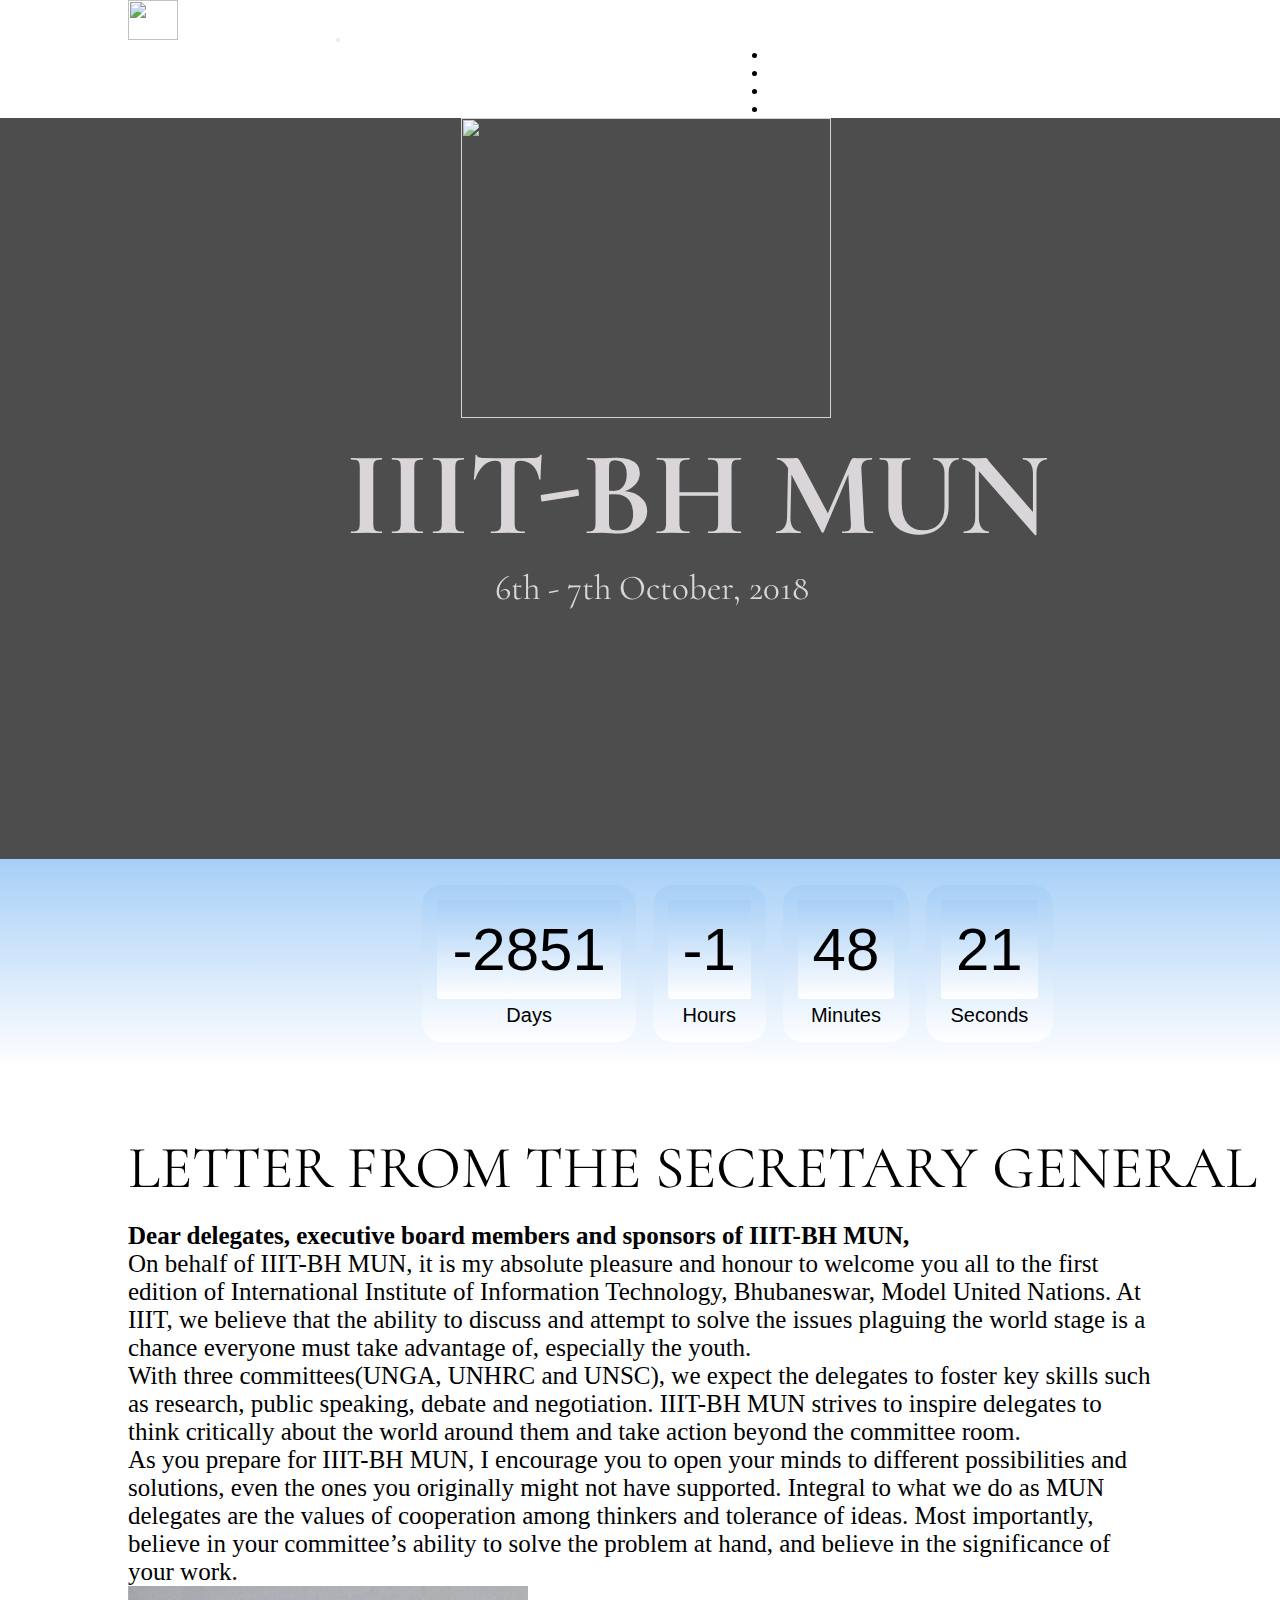
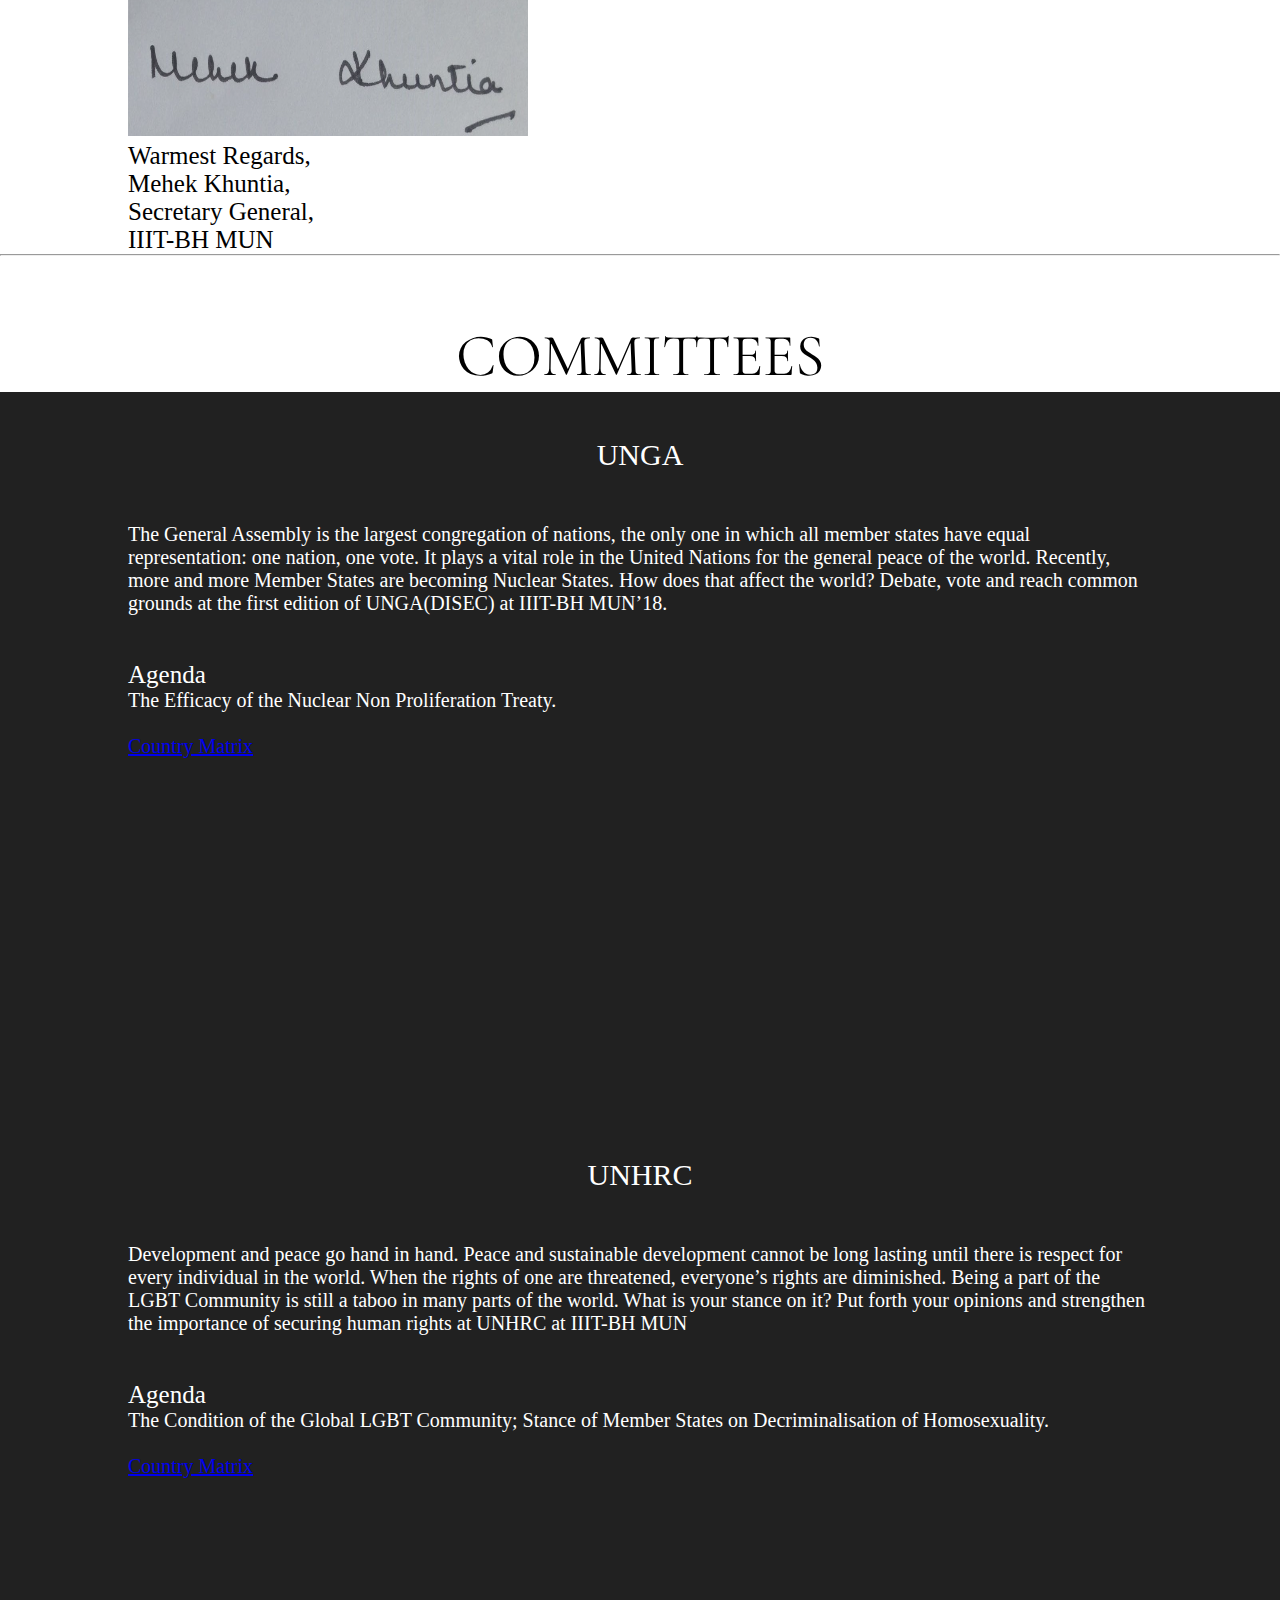
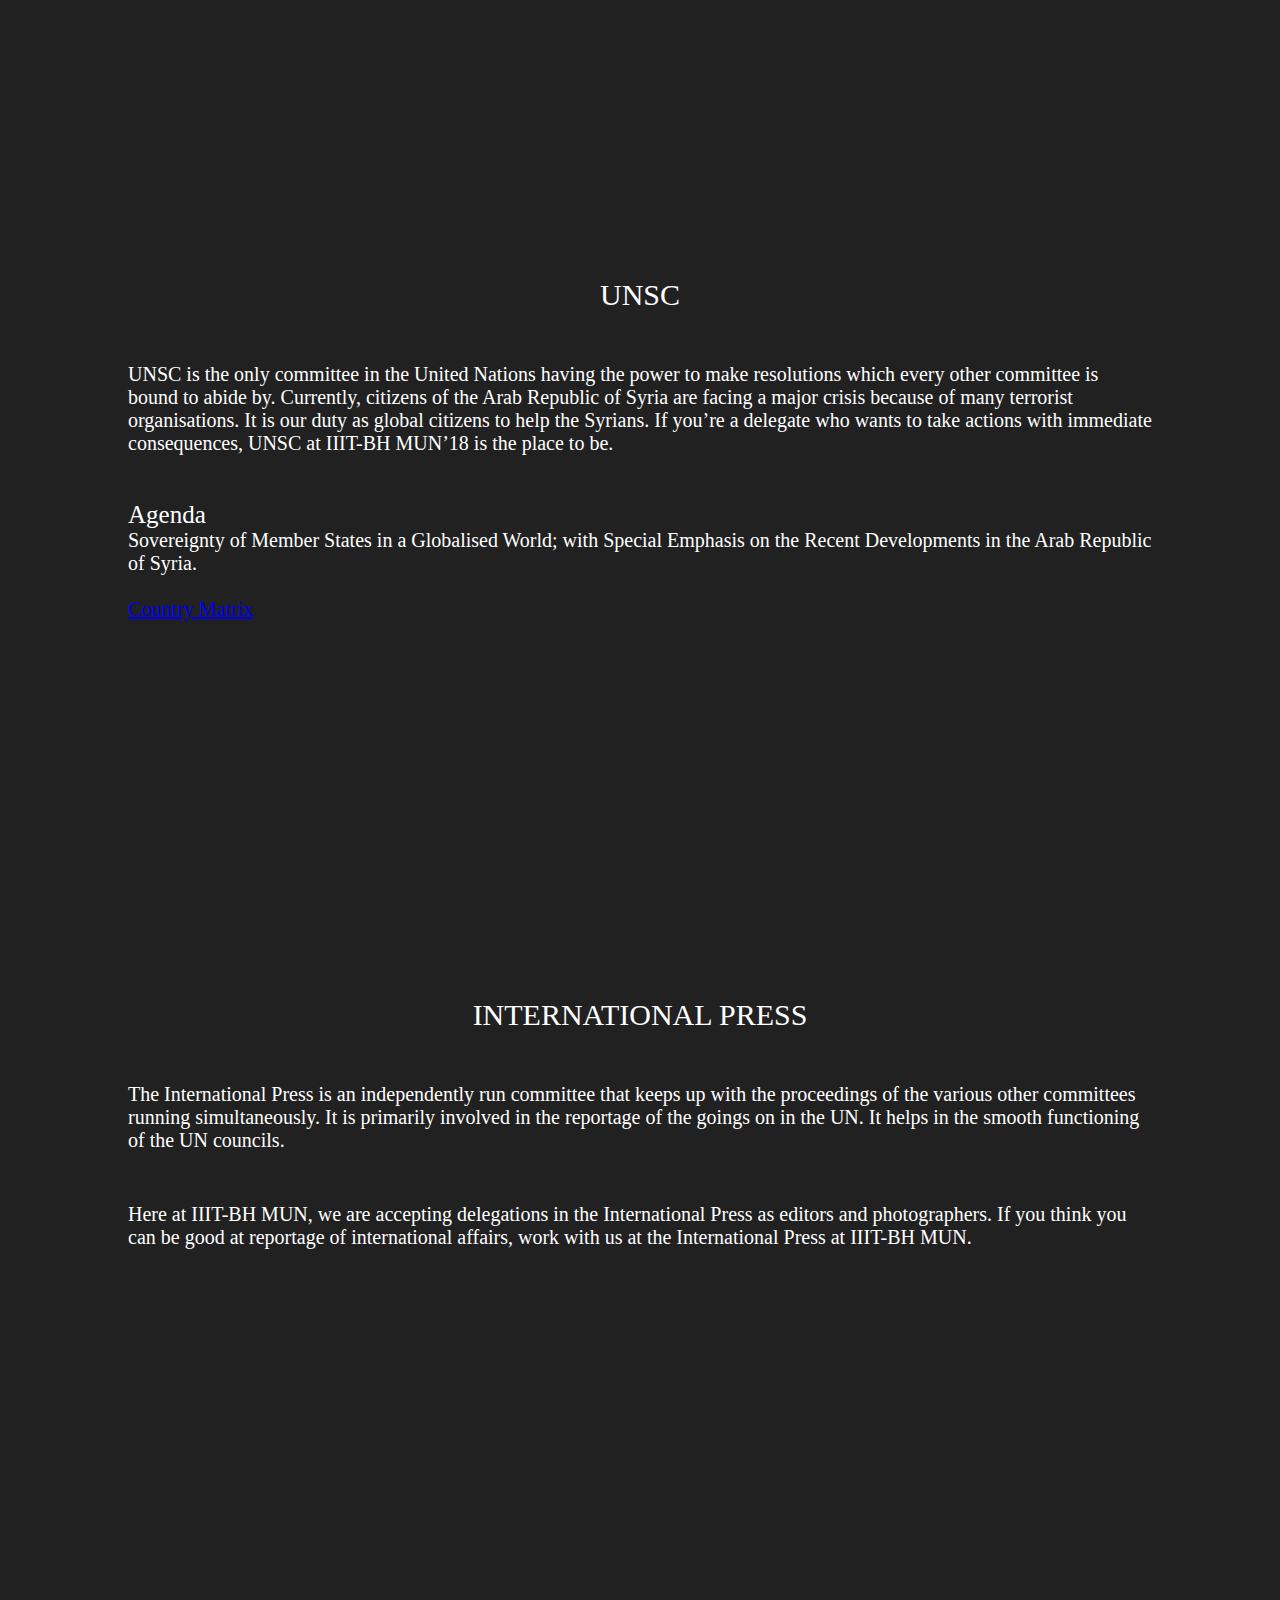
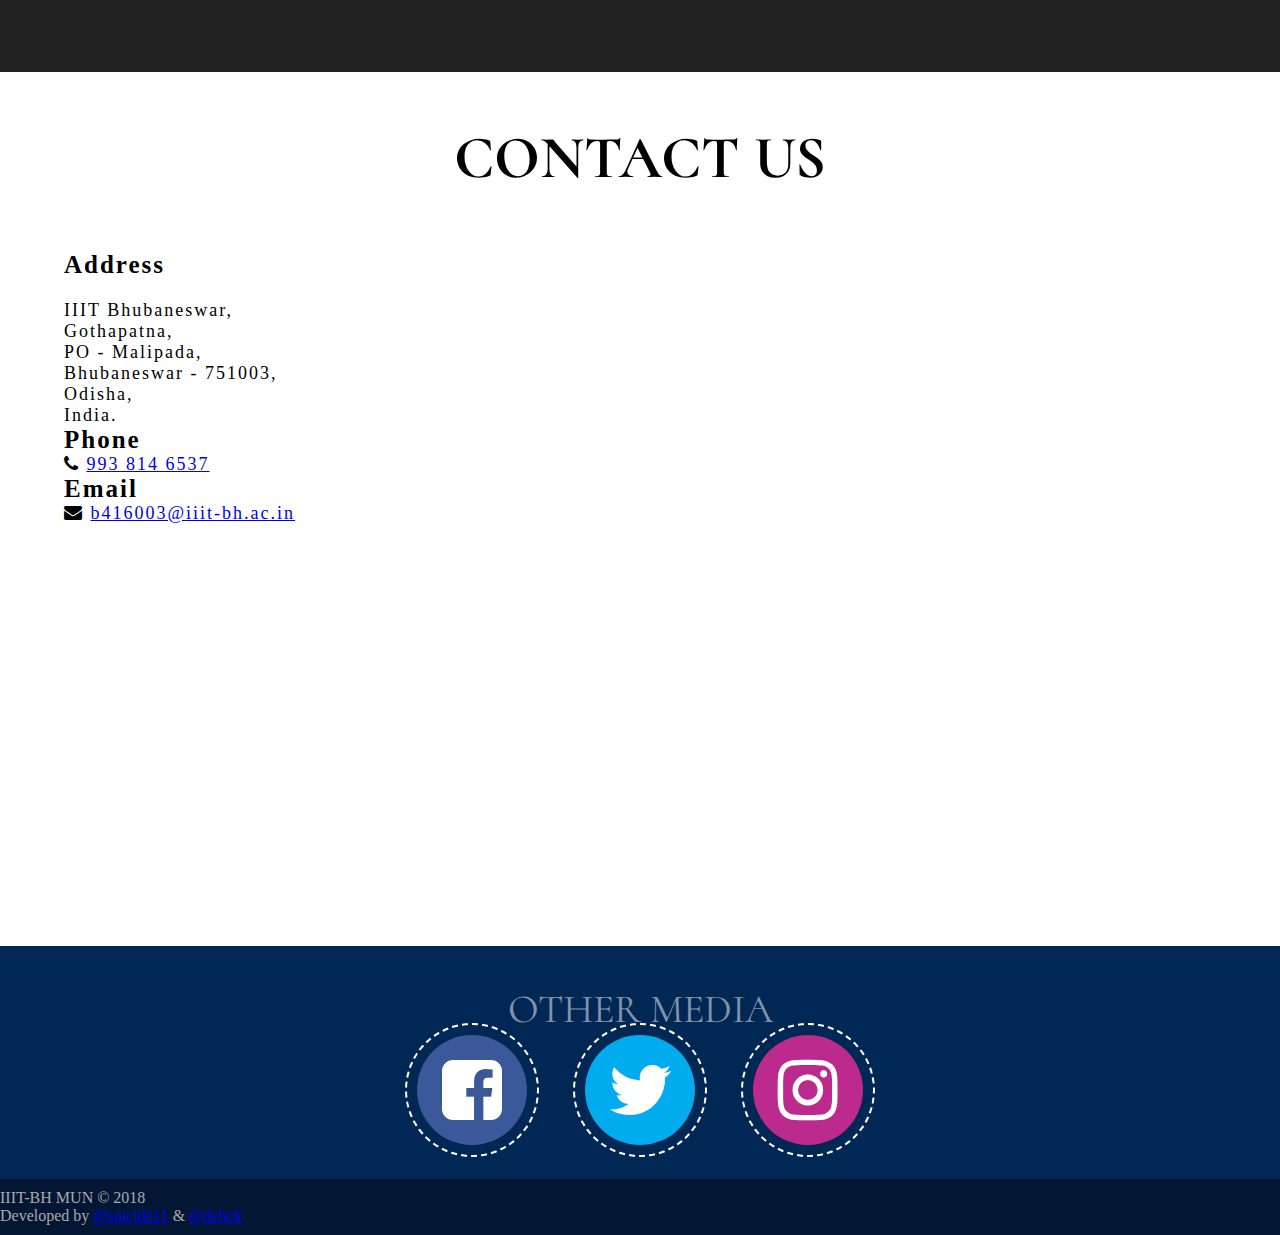
==== commit 05516e01: "final touch" ====
--- a/index.html
+++ b/index.html
@@ -1,7 +1,7 @@
 <!doctype html>
 <html lang="en">
   <head>
-     <link rel="icon" type="image/png" href="assets/logo.png" />
+    <link rel="icon" type="image/png" href="assets/logo.png" />
     <meta charset="utf-8">
     <meta name="viewport" content="width=device-width, initial-scale=1, shrink-to-fit=no">
     <link rel="stylesheet" href="https://stackpath.bootstrapcdn.com/bootstrap/4.1.3/css/bootstrap.min.css" integrity="sha384-MCw98/SFnGE8fJT3GXwEOngsV7Zt27NXFoaoApmYm81iuXoPkFOJwJ8ERdknLPMO" crossorigin="anonymous">
@@ -11,142 +11,143 @@
     <script src="https://unpkg.com/aos@2.3.1/dist/aos.js"></script>
     <link href="https://fonts.googleapis.com/css?family=Cormorant" rel="stylesheet">
     <link href="https://fonts.googleapis.com/css?family=Port+Lligat+Slab" rel="stylesheet">
-   <link rel="stylesheet" href="https://stackpath.bootstrapcdn.com/font-awesome/4.7.0/css/font-awesome.min.css">
-   <link href="https://fonts.googleapis.com/css?family=Orbitron:700" rel="stylesheet">
+    <link rel="stylesheet" href="https://stackpath.bootstrapcdn.com/font-awesome/4.7.0/css/font-awesome.min.css">
+    <link href="https://fonts.googleapis.com/css?family=Orbitron:700" rel="stylesheet">
     <link rel="stylesheet" type="text/css" href="css/index.css">
     <title>IIIT-BH MUN</title>
   </head>
   <body>
-  	
-<nav class="navbar navbar-expand-lg sticky-top navbar-light bg-dark">
-  <a class="navbar-brand" href="index.html" style="color:white; margin-left: 10%; font-size: 25px;"><img class="img-responsive2"       
+    <nav class="navbar navbar-expand-lg sticky-top navbar-light bg-dark">
+      <a class="navbar-brand" href="index.html" style="color:white; margin-left: 10%; font-size: 25px;"><img class="img-responsive2"       
        src="assets/logo.png" height="40px" width="50px"><b>IIIT-BH MUN</b></a>
-  <button class="navbar-toggler" type="button" data-toggle="collapse" data-target="#navbarTogglerDemo02" aria-controls="navbarTogglerDemo02" aria-expanded="false" aria-label="Toggle navigation">
-    <span class="navbar-toggler-icon"></span>
-  </button>
-  <div class="collapse navbar-collapse"   id="navbarTogglerDemo02">
-    <ul class="navbar-nav mr-auto mt-2 mt-lg-0" style="margin-left: 60%;">
-      <li class="nav-item active">
-        <a class="nav-link" onMouseOver="this.style.color='red'" onMouseOut="this.style.color='white'" href="index.html" style="color:white; padding-right: 25px;" >HOME <span class="sr-only">(current)</span></a>
-      </li>
-      <li class="nav-item">
-        <a class="nav-link" style="color:white; padding-right: 25px;" onMouseOver="this.style.color='red'" onMouseOut="this.style.color='white'" href="apply.html">APPLY</a>
-      </li>
-      <li class="nav-item">
-        <a class="nav-link" style="color:white; padding-right: 25px;" onMouseOver="this.style.color='red'" onMouseOut="this.style.color='white'" href="team.html">TEAM</a>
-      </li>
-      <li class="nav-item">
-        <a class="nav-link" style="color:white; padding-right: 25px;" onMouseOver="this.style.color='red'" onMouseOut="this.style.color='white'" href="#contact">CONTACT</a>
-      </li>
-    </ul>
+       <button class="navbar-toggler" type="button" data-toggle="collapse" data-target="#navbarTogglerDemo02" aria-controls="navbarTogglerDemo02" aria-expanded="false" aria-label="Toggle navigation">
+        <span class="navbar-toggler-icon"></span>
+      </button>
+      <div class="collapse navbar-collapse"   id="navbarTogglerDemo02">
+        <ul class="navbar-nav mr-auto mt-2 mt-lg-0" style="margin-left: 60%;">
+          <li class="nav-item active">
+            <a class="nav-link" onMouseOver="this.style.color='red'" onMouseOut="this.style.color='white'" href="index.html" style="color:white; padding-right: 25px;" >HOME <span class="sr-only">(current)</span></a>
+          </li>
+          <li class="nav-item">
+            <a class="nav-link" style="color:white; padding-right: 25px;" onMouseOver="this.style.color='red'" onMouseOut="this.style.color='white'" href="apply.html">APPLY</a>
+          </li>
+          <li class="nav-item">
+            <a class="nav-link" style="color:white; padding-right: 25px;" onMouseOver="this.style.color='red'" onMouseOut="this.style.color='white'" href="team.html">TEAM</a>
+          </li>
+          <li class="nav-item">
+            <a class="nav-link" style="color:white; padding-right: 25px;" onMouseOver="this.style.color='red'" onMouseOut="this.style.color='white'" href="#contact">CONTACT</a>
+          </li>
+        </ul>
+      </div>
+    </nav>
+
+    
+    <div class="overlay " style="background-image: url(assets/background.jpg);"></div>
+    <div class=" front-back">
+      <div class="img" ><img src="assets/logo.png" height="300px" width="370px"></div>
+        <div class="IIITMUN" id="IIITMUN" data-aos="fade-up" data-aos-duration="5000">
+          <b><b><b>IIIT-BH MUN</b></b></b>
+        </br>
+          <div class="shortdate">6th - 7th October, 2018</div>
+	     </div>
+      </p>
+    </div>
+
+
+    <div class="clearfix">
+      <div class="timeclock">
+        <div id="clockdiv" data-deadline="2018-10-06T09:00:00">
+          <div>
+            <span class="days"></span>
+            <div class="smalltext">Days</div>
+          </div>
+          <div>
+            <span class="hours"></span>
+            <div class="smalltext">Hours</div>
+          </div>
+          <div>
+            <span class="minutes"></span>
+            <div class="smalltext">Minutes</div>
+          </div>
+          <div>
+            <span class="seconds"></span>
+            <div class="smalltext">Seconds</div>
+          </div>
+        </div>
+      </div>
+
+
+
+      <div class="letter">
+        <div class="Sec"> LETTER FROM THE SECRETARY GENERAL</div>
+      </br>
+      <div class="letter-detail">
+      	<p > <b>Dear delegates, executive board members and sponsors of IIIT-BH MUN,</b></p>
+      	<p  >On behalf of IIIT-BH MUN, it is my absolute pleasure and honour to welcome you all to the first edition of International Institute of Information Technology, Bhubaneswar, Model United Nations. At IIIT, we
+        believe that the ability to discuss and attempt to solve the issues plaguing the world stage is a chance
+        everyone must take advantage of, especially the youth.</p>
+        <p >With three committees(UNGA, UNHRC and UNSC), we expect the delegates to foster key skills such as research, public speaking, debate and negotiation. IIIT-BH MUN strives to inspire delegates to think critically about the world around them and take action beyond the committee room.</p>
+        <p >As you prepare for IIIT-BH MUN, I encourage you to open your minds to different possibilities and solutions, even the ones you originally might not have supported. Integral to what we do as MUN delegates are the values of cooperation among thinkers and tolerance of ideas. Most importantly, believe in your committee’s ability to solve the problem at hand, and believe in the significance of your work.</p>
+        <img src="assets/sign.jpg">
+        <div>Warmest Regards,</div><div > Mehek Khuntia,</div><div >Secretary General,</div>
+        <div>IIIT-BH MUN</div>
+      </div>
+    </div>
+    <hr>
   </div>
-</nav>
-
-
-
-<div class="overlay " style="background-image: url(assets/background.jpg);"></div>
-<div class=" front-back">
-  <p class="quote" id="quote"><span style="float:right;margin-right: 10%; margin-top: 5%"><img src="assets/logo.png" height="300px" width="370px"></span>
-    <div class="IIITMUN" id="IIITMUN" data-aos="fade-up" data-aos-duration="5000">
-      <b><b><b>IIIT-BH MUN</b></b></b>
-	  </div>
-  </p>
-</div>
-
-<div class="clearfix">
-<!-- <p id="clock">
-	<span id="days"></span> : <span id="hour"></span> : <span id="min"></span> : <span id="sec"></span>
-</p>
- -->
-<div class="timeclock">
-<div id="clockdiv" data-deadline="2018-10-07T09:00:00">
-  <div>
-    <span class="days"></span>
-    <div class="smalltext">Days</div>
-  </div>
-  <div>
-    <span class="hours"></span>
-    <div class="smalltext">Hours</div>
-  </div>
-  <div>
-    <span class="minutes"></span>
-    <div class="smalltext">Minutes</div>
-  </div>
-  <div>
-    <span class="seconds"></span>
-    <div class="smalltext">Seconds</div>
-  </div>
-</div>
-</div>
-
-
-
-
-<div class="letter">
-  <div class="Sec" data-aos="fade-right" data-aos-duration="5000" > LETTER FROM THE SECRETARY GENERAL</div>
-  </br>
-	<div class="letter-detail">
-      	<p data-aos="fade-right" data-aos-duration="5000"> <b>Dear delegates, executive board members and sponsors of IIIT-BH MUN,</b></p>
-      	<p data-aos="fade-right" data-aos-duration="5000" >On behalf of IIIT-Bh MUN, it is my absolute pleasure and honor to welcome you all to the first edition of International Institute of Information Technology, Bhubaneswar, Model United Nations. At IIIT, we
-believe that the ability to discuss and attempt to solve the issues plaguing the world stage is a chance
-everyone must take advantage of, especially the youth .</p>
-      <p  data-aos="fade-right" data-aos-duration="5000" >With three committees(UNGA, UNHRC and UNSC), we expect the delegates to foster key skills such as research, public speaking, debate and negotiation. IIIT-BH MUN strives to inspire delegates to think critically about the world around them and take action beyond the committee room.</p>
-      <p data-aos="fade-right" data-aos-duration="5000" >As you prepare for IIIT-Bh MUN, I encourage you to open your minds to different possibilities and solutions, even ones you originally might not have supported. Integral to what we do as MUN delegates are the values of cooperation among thinkers and tolerance of ideas. Most importantly, believe in your committee’s ability to solve the problem at hand, and believe in the significance of yourwork .</p>
-      <div data-aos="fade-right" data-aos-duration="5000">Warmest Regards,</div><div data-aos="fade-right" data-aos-duration="5000"> Mehek Khuntia,</div><div data-aos="fade-right" data-aos-duration="5000">Secretary General,</div><div data-aos="fade-right" data-aos-duration="5000">IIIT-BH MUN</div>      
-  </div>
-</div>
-<hr>
-
-</div>
-</div>
+</div>
+
+
 <div class="commitee">
   <div class="comm">COMMITTEES</div>
   <div id="demo" class="carousel slide" data-ride="carousel" data-interval="false">
     <div class="carousel-inner">
       <div class="carousel-item active">
-      <br><br>
-      <div class="comm-head"> UNGA</div>
-      <div class="co-item" >The General Assembly is the largest congregation of nations, the only one in which all member states have equal representation: one nation, one vote. It plays a vital role in the United Nations for the general peace of the world. Recently, more and more Member States are becoming Nuclear States. How does that affect the world? Debate, vote and reach common grounds at the first edition of UNGA(DISEC) at IIIT-BH MUN’18.</div>
-      <br><br>
-      <div style="font-size: 25px;">Agenda</div>
-      <div >The Efficacy of the Nuclear Non Proliferation Treaty.</div><br>
-      </div>
-    <div class="carousel-item">
-      <br><br>
-      <div class="comm-head"> UNHRC</div>
-      <div class="co-item">Development and peace go hand in hand. Peace and sustainable development cannot be long lasting until there is respect for every individual in the world. When the rights of one are threatened, everyone’s rights are diminished. Being a part of the LGBT Community is still a taboo in many parts of the world. What is your stance on it? Put forth your opinions and strengthen the importance of securing human rights at UNHRC at IIIT-BH MUN</div>
-      <br><br>
-      <div style="font-size: 25px;">Agenda</div>
-      <div>The Condition of the Global LGBT Community; Stance of Member States on Decriminalisation of Homosexuality.</div><br>
-    </div>
-    <div class="carousel-item">
-      <br><br>
-      <div class="comm-head"> UNSC </div>
-      <div class="co-item" >UNSC is the only committee in the United Nations having the power to make resolutions which every other committee is bound to abide by. Currently, citizens of the Arab Republic of Syria are facing a major crisis because of many terrorist organisations. It is our duty as global citizens to help the Syrians. If you’re a delegate who wants to take actions with immediate consequences, UNSC at IIIT-BH MUN’18 is the place to be.</div>
-      <br><br>
-      <div style="font-size: 25px;">Agenda</div>
-      <div >Sovereignty of Member States in a Globalised World; with Special Emphasis on the Recent Developments in the Arab Republic of Syria.</div><br>
-    </div>
-    <div class="carousel-item">
-      <br><br>
-      <div class="comm-head"> INTERNATIONAL PRESS </div>
-      <div class="co-item">The International Press is an independently run committee that keeps up with the proceedings of the various other committees running simultaneously. It is primarily involved in the reportage of the goings on in the UN. It helps in the smooth functioning of the UN councils.</div>
-       <div class="co-item">Here at IIIT-BH MUN, we are accepting delegations in the International Press as editors and photographers. If you think you can be good at reportage of international affairs, work with us at the International Press at IIIT-BH MUN.</div>
-    </div>
+        <br><br>
+        <div class="comm-head"> UNGA</div>
+        <div class="co-item" >The General Assembly is the largest congregation of nations, the only one in which all member states have equal representation: one nation, one vote. It plays a vital role in the United Nations for the general peace of the world. Recently, more and more Member States are becoming Nuclear States. How does that affect the world? Debate, vote and reach common grounds at the first edition of UNGA(DISEC) at IIIT-BH MUN’18.</div>
+        <br><br>
+        <div style="font-size: 25px;">Agenda</div>
+        <div >The Efficacy of the Nuclear Non Proliferation Treaty.</div><br>
+        <a href="https://drive.google.com/file/d/1z1PZP7AY7N1RVqIjKTtYoy1xjWTKOFGY/view?usp=sharing" class="btn btn-info" target="_blank">Country Matrix</a>
+      </div>
+      <div class="carousel-item">
+        <br><br>
+        <div class="comm-head"> UNHRC</div>
+        <div class="co-item">Development and peace go hand in hand. Peace and sustainable development cannot be long lasting until there is respect for every individual in the world. When the rights of one are threatened, everyone’s rights are diminished. Being a part of the LGBT Community is still a taboo in many parts of the world. What is your stance on it? Put forth your opinions and strengthen the importance of securing human rights at UNHRC at IIIT-BH MUN</div>
+        <br><br>
+        <div style="font-size: 25px;">Agenda</div>
+        <div>The Condition of the Global LGBT Community; Stance of Member States on Decriminalisation of Homosexuality.</div><br>
+        <a href="https://drive.google.com/file/d/16FcrpPIr1jXdJJzrs8g3sCtIK-ikntc0/view?usp=sharing" class="btn btn-info" target="_blank">Country Matrix</a>
+      </div>
+      <div class="carousel-item">
+        <br><br>
+        <div class="comm-head"> UNSC </div>
+        <div class="co-item" >UNSC is the only committee in the United Nations having the power to make resolutions which every other committee is bound to abide by. Currently, citizens of the Arab Republic of Syria are facing a major crisis because of many terrorist organisations. It is our duty as global citizens to help the Syrians. If you’re a delegate who wants to take actions with immediate consequences, UNSC at IIIT-BH MUN’18 is the place to be.</div>
+        <br><br>
+        <div style="font-size: 25px;">Agenda</div>
+        <div >Sovereignty of Member States in a Globalised World; with Special Emphasis on the Recent Developments in the Arab Republic of Syria.</div><br>
+        <a href="https://drive.google.com/file/d/1pbX5Mj0tYnvF8MysqhRzoW7iywdtFtOH/view?usp=sharing" class="btn btn-info" target="_blank">Country Matrix</a>
+      </div>
+      <div class="carousel-item">
+        <br><br>
+        <div class="comm-head"> INTERNATIONAL PRESS </div>
+        <div class="co-item">The International Press is an independently run committee that keeps up with the proceedings of the various other committees running simultaneously. It is primarily involved in the reportage of the goings on in the UN. It helps in the smooth functioning of the UN councils.</div>
+        <div class="co-item">Here at IIIT-BH MUN, we are accepting delegations in the International Press as editors and photographers. If you think you can be good at reportage of international affairs, work with us at the International Press at IIIT-BH MUN.</div>
+      </div>
+    </div>
+    <!-- Left and right controls -->
+    <a class="carousel-control-prev" href="#demo" data-slide="prev">
+      <span class="carousel-control-prev-icon"></span>
+    </a>
+    <a class="carousel-control-next" href="#demo" data-slide="next">
+      <span class="carousel-control-next-icon"></span>
+    </a>
+
   </div>
-    
-
-  <!-- Left and right controls -->
-  <a class="carousel-control-prev" href="#demo" data-slide="prev">
-    <span class="carousel-control-prev-icon"></span>
-  </a>
-  <a class="carousel-control-next" href="#demo" data-slide="next">
-    <span class="carousel-control-next-icon"></span>
-  </a>
-
-</div>
 </div>
 <br>
+
 <div class="contact-us"  background-image: url(assets/back5.jpg);">
 	
 <h1 class="contact" id="contact">CONTACT US</h1>
@@ -161,9 +162,9 @@
             <br> Odisha,
             <br> India.
         <h4 class="pt-2" style="font-size: 25px">Phone</h4>
-        <i class="fas fa-phone" style="color:#000"></i> <a href="tel:+"> 123456 </a><br>
+        <i class="fa fa-phone" style="color:#000"></i> <a href="tel:+"> 993 814 6537 </a><br>
         <h4 class="pt-2" style="font-size: 25px">Email</h4>
-        <i class="fa fa-envelope" style="color:#000"></i> <a href="mailto:">test@test.com</a><br>
+        <i class="fa fa-envelope" style="color:#000"></i> <a href="mailto:">b416003@iiit-bh.ac.in</a><br>
       </div>
     <div class="col-sm-8">
       <div style="width: 100%"><iframe width="100%" height="400" src="https://maps.google.com/maps?width=100%&height=400&hl=en&q=IIIT%20Bhubaneswar%2CBhubaneswar%2CIndia%20+(Your%20Business%20Name)&ie=UTF8&t=&z=16&iwloc=B&output=embed" frameborder="0" scrolling="no" marginheight="0" marginwidth="0"><a href="https://www.mapsdirections.info/en/custom-google-maps/">Create a custom Google Map</a> by <a href="https://www.mapsdirections.info/en/">Measure area on map</a></iframe></div><br />
--- a/css/index.css
+++ b/css/index.css
@@ -1,4 +1,4 @@
-
+  
 *{
 	margin: 0px;
 	padding: 0px;
@@ -6,12 +6,12 @@
 .overlay {
     position: absolute;
     width: 100%;
-    height: 100%;
+    height: 150%;
     left: 0;
     top: 0;
     z-index: -1;
     opacity: 0.7;
-         background-position: center center;
+    background-position: center center;
 		background-repeat:  no-repeat;
 		background-size:  cover;
 
@@ -22,39 +22,40 @@
 	background-color: rgb(0,0,0);
 	opacity: 0.7;
 	z-index: 120;
-	top: 0;
+	margin-top: 0px;
+  padding-bottom: 20px;
 	width: 100%;
     height: 100%;
 	background-position: center center;
 		background-repeat:  no-repeat;
 		background-size:  cover;
 }
-.quote{
-	color: #CAC3C8;
-	margin-top: 20%;
-	padding-left: 10%;
-	font-family: 'Cardo', serif;
-	font-size: 80px;
-}
+
 
 .IIITMUN
 {
 	color: #CAC3C8;
 	font-family: 'Cormorant', serif;
-	padding-top: -50px;
-	padding-left: 10%;
-	font-size: 180px;
+	padding-top: -20px;
+	padding-left: 27%;
+	font-size: 120px;
+  margin-bottom: 18%;
+}
+.shortdate{
+  font-size: 35px;
+  padding-left: 16%;
 }
 .timeclock{
-  background-color: #012754;
+  margin-top: 0%;
+  background-image: linear-gradient(#A7CFF7, white);
 
 }
 #clockdiv{
-  padding-top: 10%;
-  padding-left: 30%;
-  padding-bottom: 10%;
+  padding-top: 2%;
+  padding-left: 33%;
+  padding-bottom: 2%;
   font-family: sans-serif;
-  color: #fff;
+  color: black;
   display: inline-block;
   font-weight: 100;
   text-align: center;
@@ -63,21 +64,21 @@
 
 #clockdiv > div{
   padding: 15px;
-  border-radius: 3px;
-  background: #3E5774;
+  border-radius: 20px;
+  background-image: linear-gradient(#A7CFF7, white);
   display: inline-block;
 }
 
 #clockdiv div > span{
   padding: 15px;
   border-radius: 3px;
-  background: #6382A6;
+  background-image: linear-gradient(#A7CFF7, white);
   display: inline-block;
 }
 
 .smalltext{
   padding-top: 5px;
-  font-size: 16px;
+  font-size: 20px;
 }
 
 /*#clock{
@@ -95,10 +96,11 @@
 	position: relative;
 	top: 100%;
 	background: none;
-	margin-top: 12%;
+	margin-top: 5%;
 	
 	
 }
+
 /*#days,#hour,#min,#sec
 {
 	font-size: 40px;
@@ -122,6 +124,11 @@
 	font-size: 25px;
 	margin-right: 10%; 
 }
+.letter-detail img{
+  width:400px;
+  height:150px;
+  opacity: 0.8;
+}
 .commitee{
 	margin-top: 10%;
 }
@@ -140,7 +147,7 @@
 	padding-bottom: 10%;
 }
 .contact{
-	padding: 3%;
+	padding: 5%;
 	text-align: center;
 	font-family: 'Cormorant', serif;
 	font-size: 60px;
@@ -191,8 +198,8 @@
   display: inline-block;
   vertical-align: middle;
   position: relative;
-  width: 150px;
-  height: 150px;
+  width: 110px;
+  height: 110px;
   border-radius: 50%;
   border: 2px dashed white;
   background-clip: content-box;
@@ -252,8 +259,17 @@
 	color: white;
 	padding:100px;
 }
+.co-item{
+  margin-top: 5%;
+  font-size: 20px;
+  color: white;
+}
+.comm-head{
+  text-align: center;
+  font-size: 30px;
+}
 .carousel-item {
-  height: 100vh;
+  height: 80vh;
   background: #212121;
 }
 
@@ -262,13 +278,7 @@
   width: 8% !important;
 }
 
-.carousel-item.active,
-.carousel-item-left,
-.carousel-item-right {
-  display: flex !important;
-  justify-content: center;
-  align-items: center;
-}
+
 
 .carousel-item  {
     color: white;
@@ -297,22 +307,44 @@
     clear: both;
     display: table;
 }
+.img{
+
+  margin-top: 0%;;margin-left: 36%;
+}
 @media only screen and (max-width: 768px){
 
+  .overlay{
+    height: 58%;
+  }
 	.IIITMUN{
-		font-size: 75px;
+		font-size: 50px;
 		margin-top: 5%;
+    padding-left: 10%;
+    margin-bottom: 5%;
 	}
 	.quote{
 		padding-top: 40%;
 		font-size: 40px;
 	}
+  .letter-detail img{
+  display: none;
+}
   #clockdiv{
-    font-size: 10px;
+    font-size: 13px;
     display: block;
-    padding-top: 5%;
+    padding-top: 15%;
   padding-left: 3%;
-  padding-bottom: 5%;
+  padding-bottom: 2%;
+  }
+  .shortdate{
+    font-size: 20px;
+  }
+
+  .timeclock{
+    margin-top:0%;
+  }
+  .smalltext{
+    font-size: 14px;
   }
 	/*.clock1{
 		margin-left: 0px;
@@ -334,11 +366,11 @@
 		margin-left: 5px;
 	}
 	.letter{
-		padding-top: 50%;
+		padding-top: 10%;
 	}
 	.letter-detail{
 		
-		margin-left: 0px;
+		margin-left: 10px;
 		font-size: 15px;
 	}
 	.nav-justified>li {
@@ -400,7 +432,30 @@
   text-align: center;
   transform: translateY(-50%);
 }
-
-}
-
-
+.quote span{
+  margin-right: 10%;
+}
+.img{
+  margin-left: 35%;
+}
+.img img{
+  height: 100px;
+  width: 125px;
+}
+.carousel-item {
+  height: 120vh;
+  background: #212121;
+}
+.co-item{
+  margin-top: 5%;
+  font-size: 15px;
+  color: white;
+}
+.comm-head{
+  text-align: center;
+  font-size: 30px;
+}
+
+}
+
+
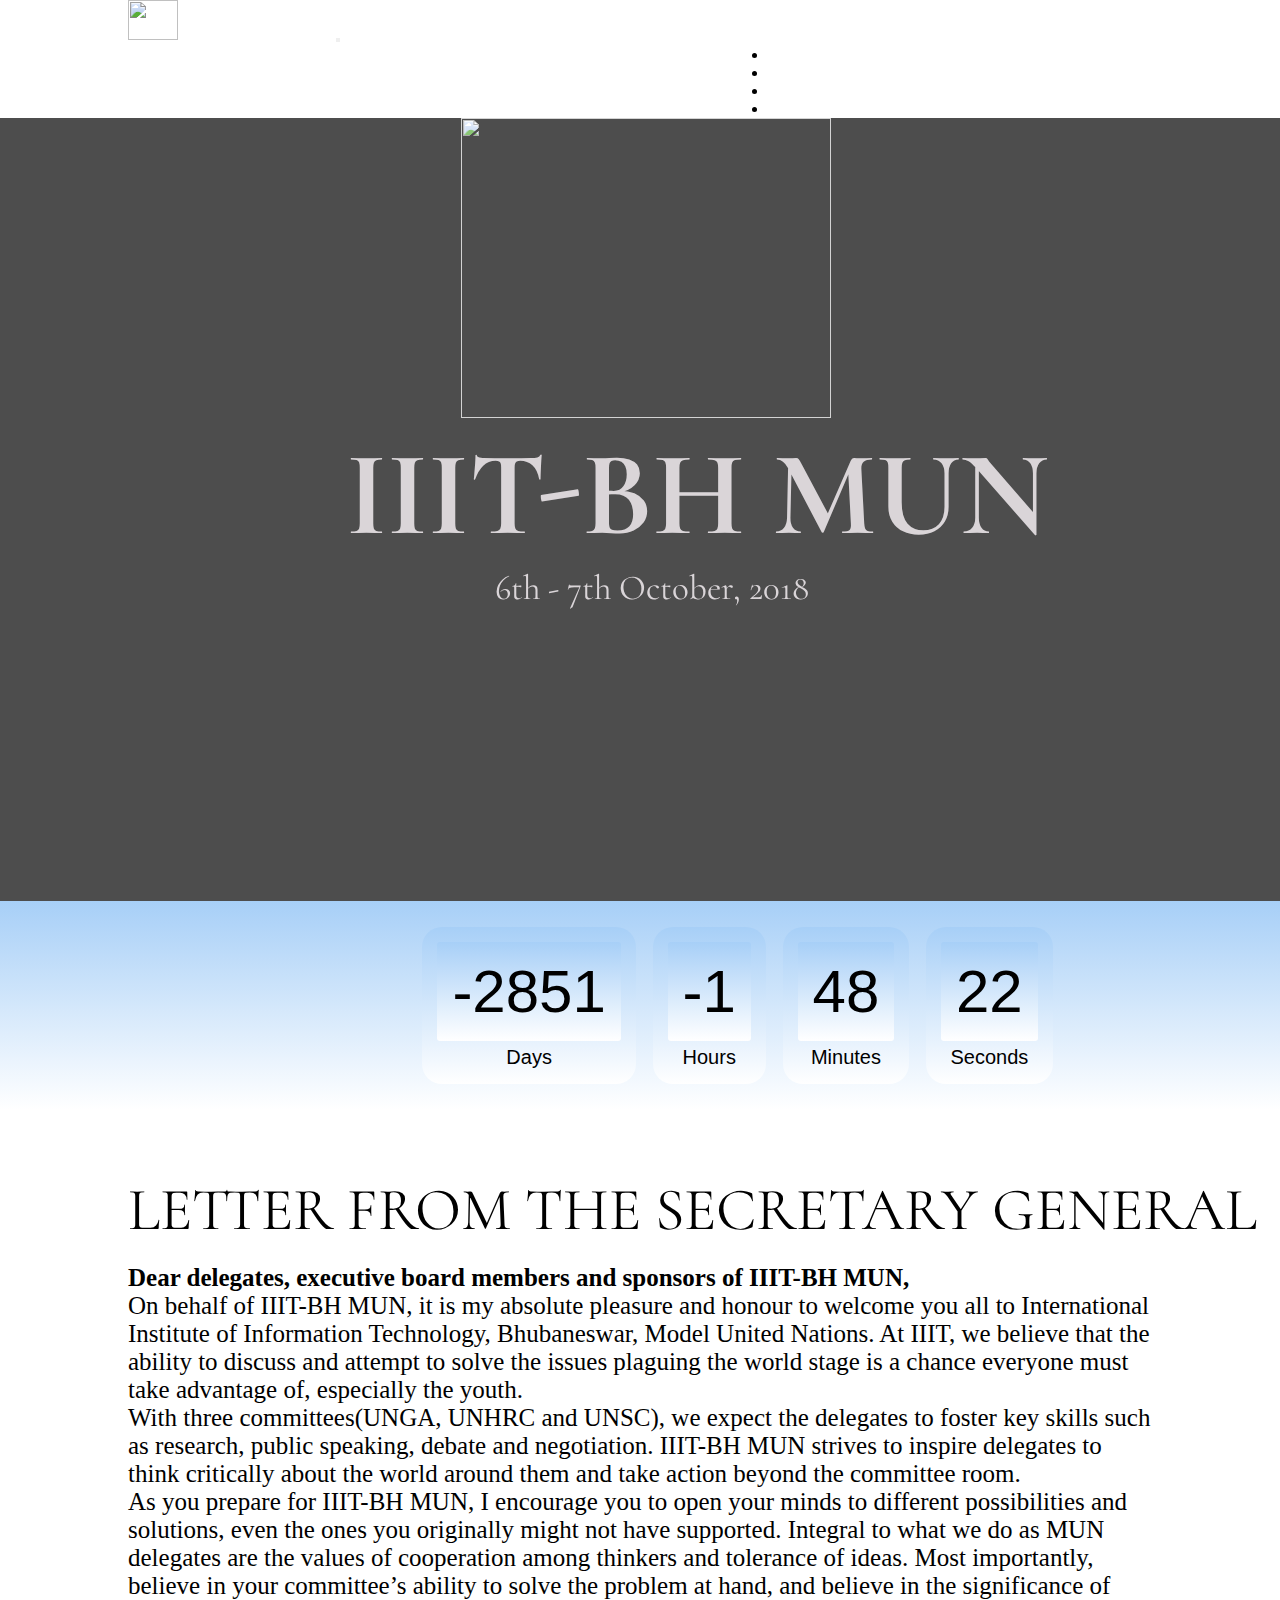
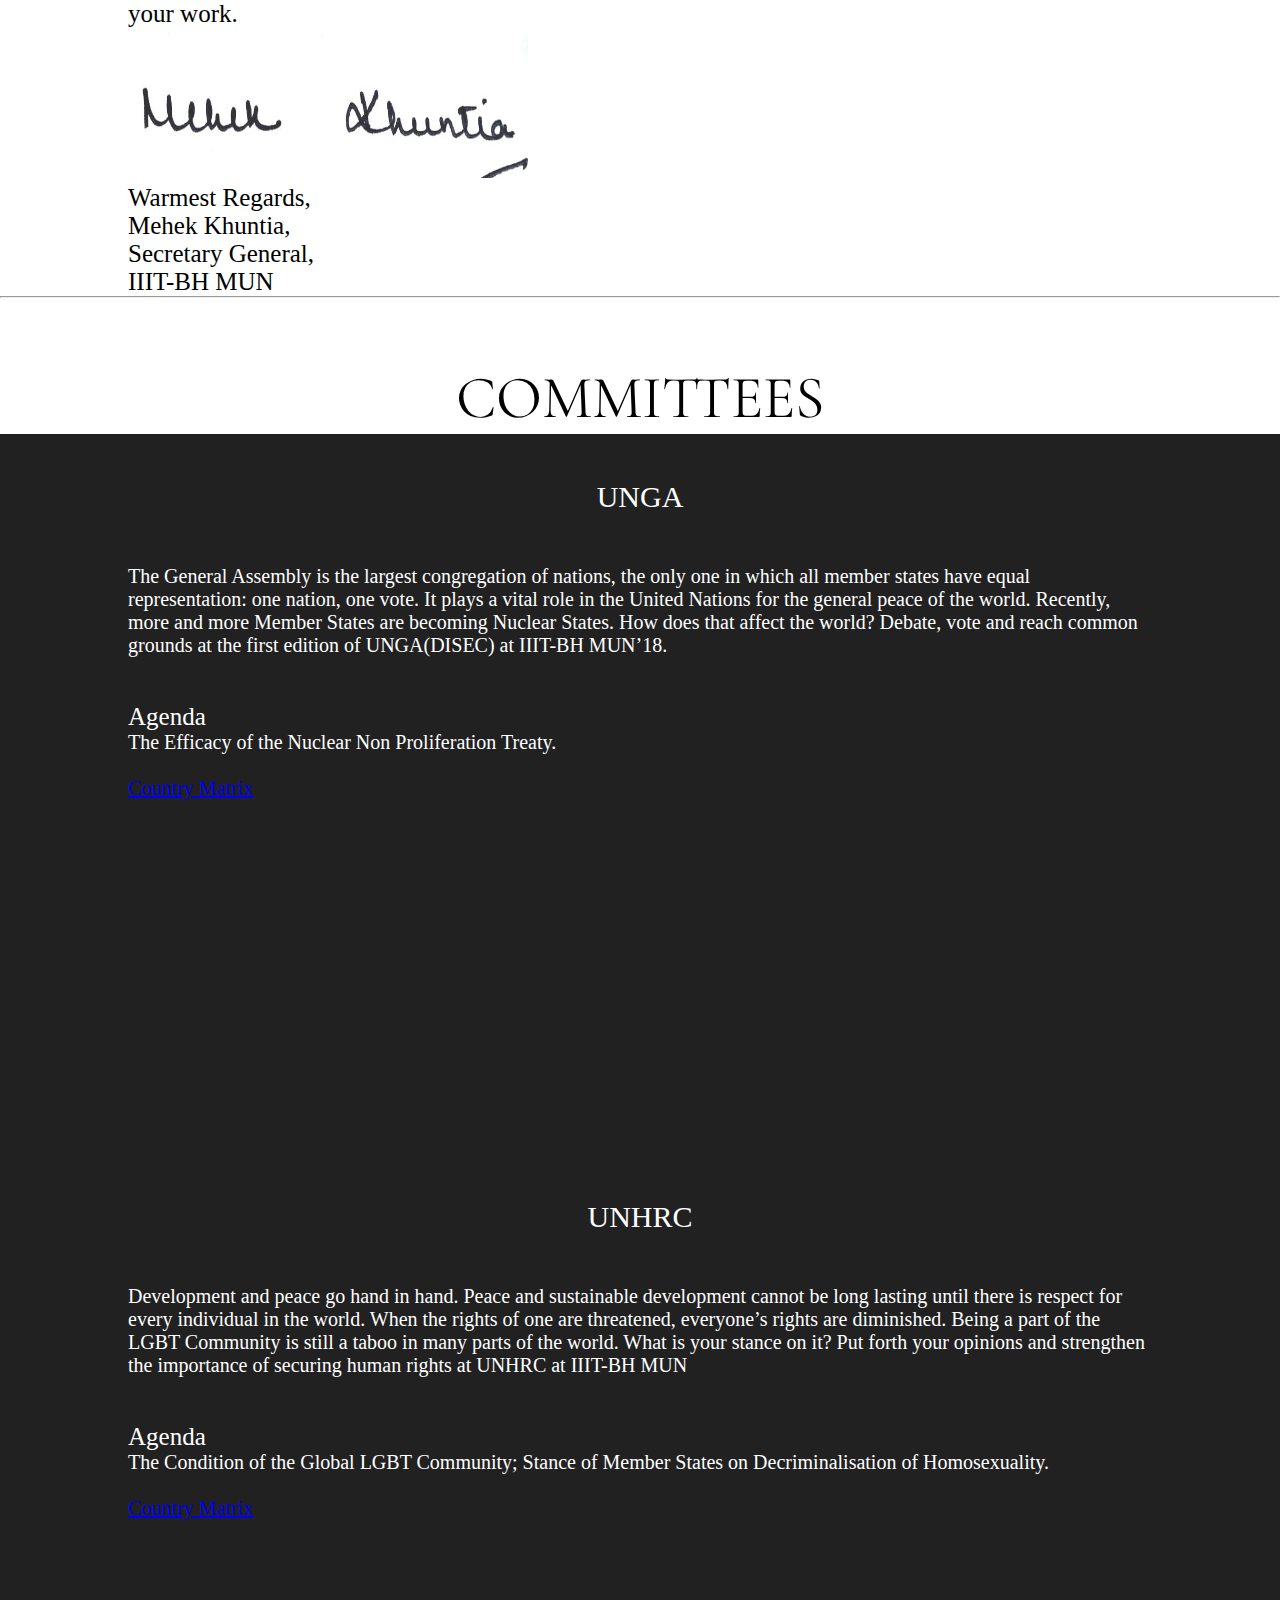
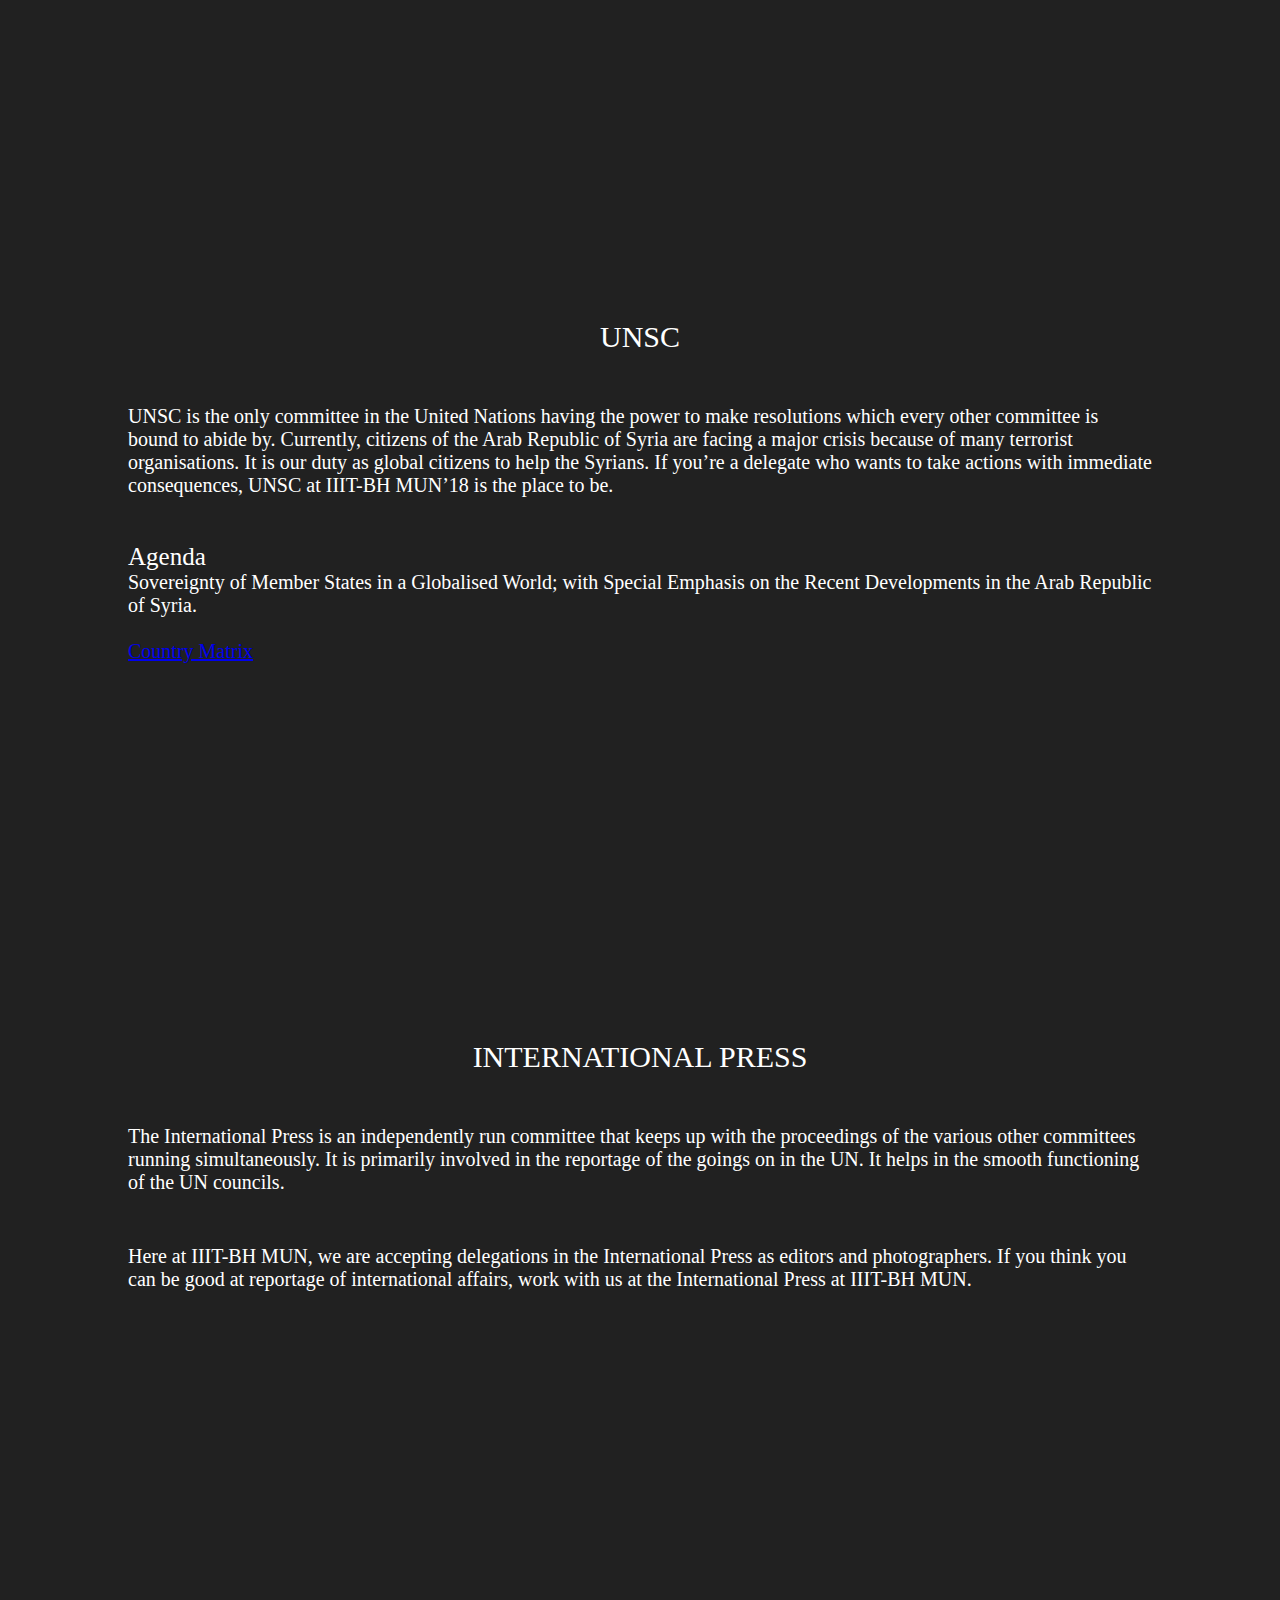
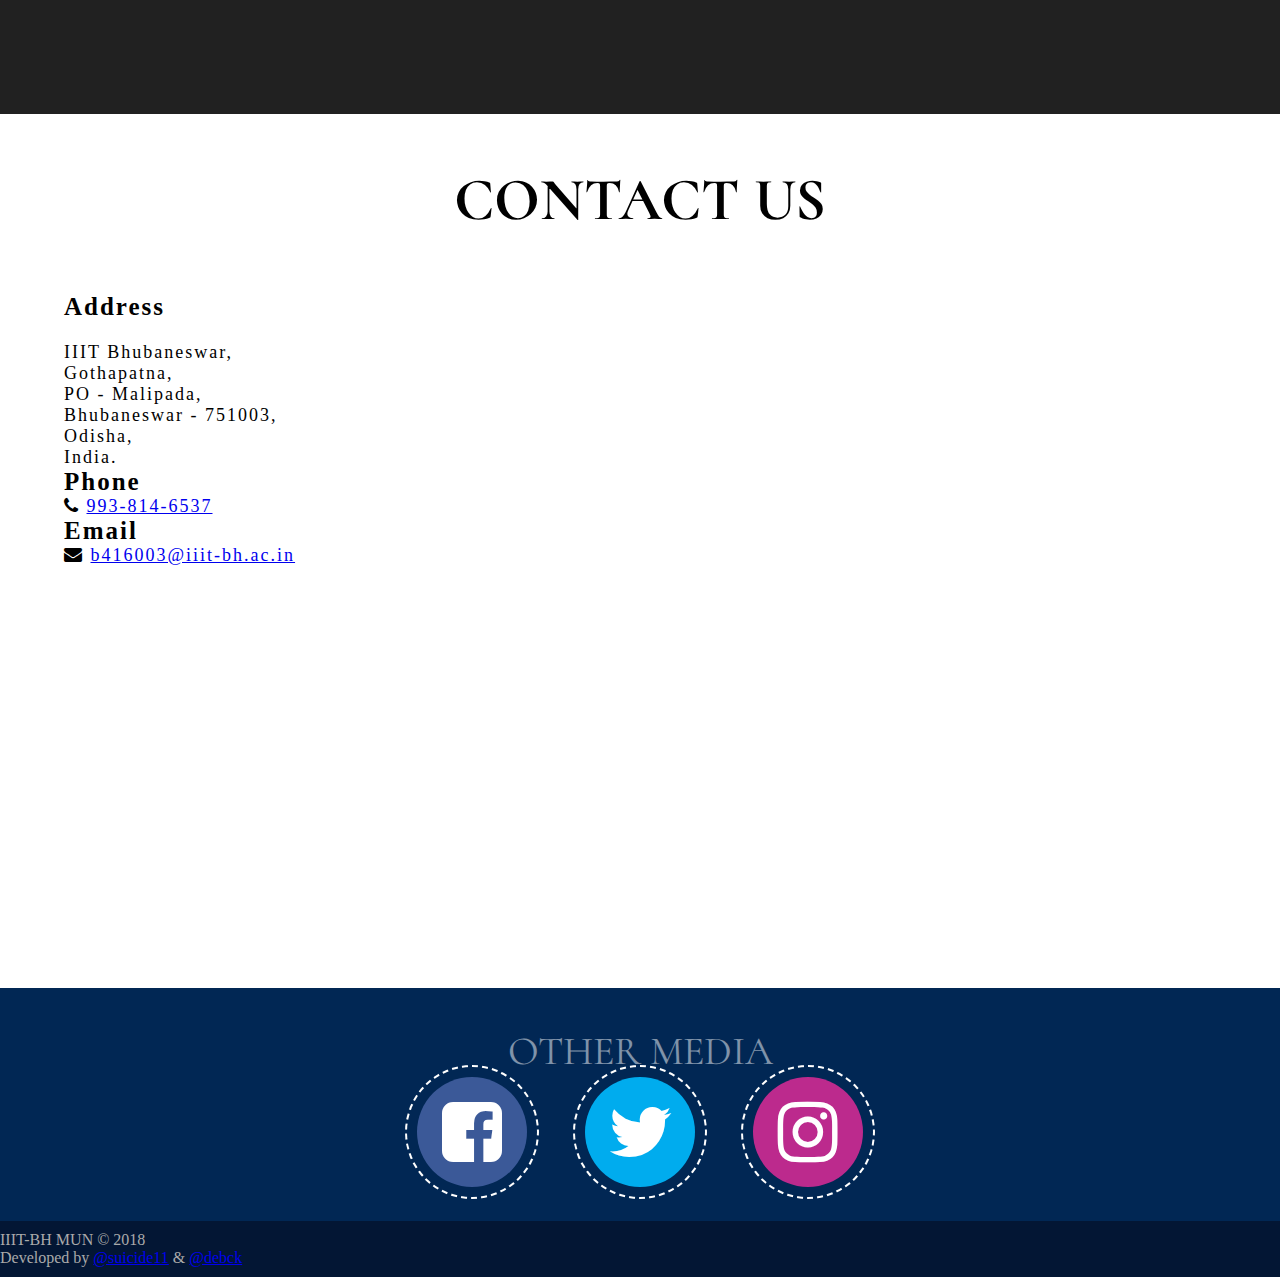
==== commit 092ab482: "modified hoempage" ====
--- a/index.html
+++ b/index.html
@@ -48,7 +48,10 @@
         <div class="IIITMUN" id="IIITMUN" data-aos="fade-up" data-aos-duration="5000">
           <b><b><b>IIIT-BH MUN</b></b></b>
         </br>
-          <div class="shortdate">6th - 7th October, 2018</div>
+          <div class="shortdate">6th - 7th October, 2018 </br>
+            <a href="apply.html" class="btn btn-primary"><strong>REGISTER HERE</strong></a>
+          </div>
+
 	     </div>
       </p>
     </div>
@@ -83,7 +86,7 @@
       </br>
       <div class="letter-detail">
       	<p > <b>Dear delegates, executive board members and sponsors of IIIT-BH MUN,</b></p>
-      	<p  >On behalf of IIIT-BH MUN, it is my absolute pleasure and honour to welcome you all to the first edition of International Institute of Information Technology, Bhubaneswar, Model United Nations. At IIIT, we
+      	<p  >On behalf of IIIT-BH MUN, it is my absolute pleasure and honour to welcome you all to International Institute of Information Technology, Bhubaneswar, Model United Nations. At IIIT, we
         believe that the ability to discuss and attempt to solve the issues plaguing the world stage is a chance
         everyone must take advantage of, especially the youth.</p>
         <p >With three committees(UNGA, UNHRC and UNSC), we expect the delegates to foster key skills such as research, public speaking, debate and negotiation. IIIT-BH MUN strives to inspire delegates to think critically about the world around them and take action beyond the committee room.</p>
@@ -162,9 +165,9 @@
             <br> Odisha,
             <br> India.
         <h4 class="pt-2" style="font-size: 25px">Phone</h4>
-        <i class="fa fa-phone" style="color:#000"></i> <a href="tel:+"> 993 814 6537 </a><br>
+        <i class="fa fa-phone" style="color:#000"></i> <a href="tel:9938146537"> 993-814-6537 </a><br>
         <h4 class="pt-2" style="font-size: 25px">Email</h4>
-        <i class="fa fa-envelope" style="color:#000"></i> <a href="mailto:">b416003@iiit-bh.ac.in</a><br>
+        <i class="fa fa-envelope" style="color:#000"></i> <a href="mailto:b416003@iiit-bh.ac.in">b416003@iiit-bh.ac.in</a><br>
       </div>
     <div class="col-sm-8">
       <div style="width: 100%"><iframe width="100%" height="400" src="https://maps.google.com/maps?width=100%&height=400&hl=en&q=IIIT%20Bhubaneswar%2CBhubaneswar%2CIndia%20+(Your%20Business%20Name)&ie=UTF8&t=&z=16&iwloc=B&output=embed" frameborder="0" scrolling="no" marginheight="0" marginwidth="0"><a href="https://www.mapsdirections.info/en/custom-google-maps/">Create a custom Google Map</a> by <a href="https://www.mapsdirections.info/en/">Measure area on map</a></iframe></div><br />
--- a/css/index.css
+++ b/css/index.css
@@ -44,6 +44,14 @@
 .shortdate{
   font-size: 35px;
   padding-left: 16%;
+}
+.shortdate a{
+  padding-left:8%;
+  padding-right: 6%;
+  color: black;
+  text-align: center;
+  font-size: 30px;
+
 }
 .timeclock{
   margin-top: 0%;
@@ -339,6 +347,12 @@
   .shortdate{
     font-size: 20px;
   }
+  .shortdate a{
+    margin-left: 5%;
+  color: black;
+  text-align: center;
+  font-size: 15px;
+}
 
   .timeclock{
     margin-top:0%;
